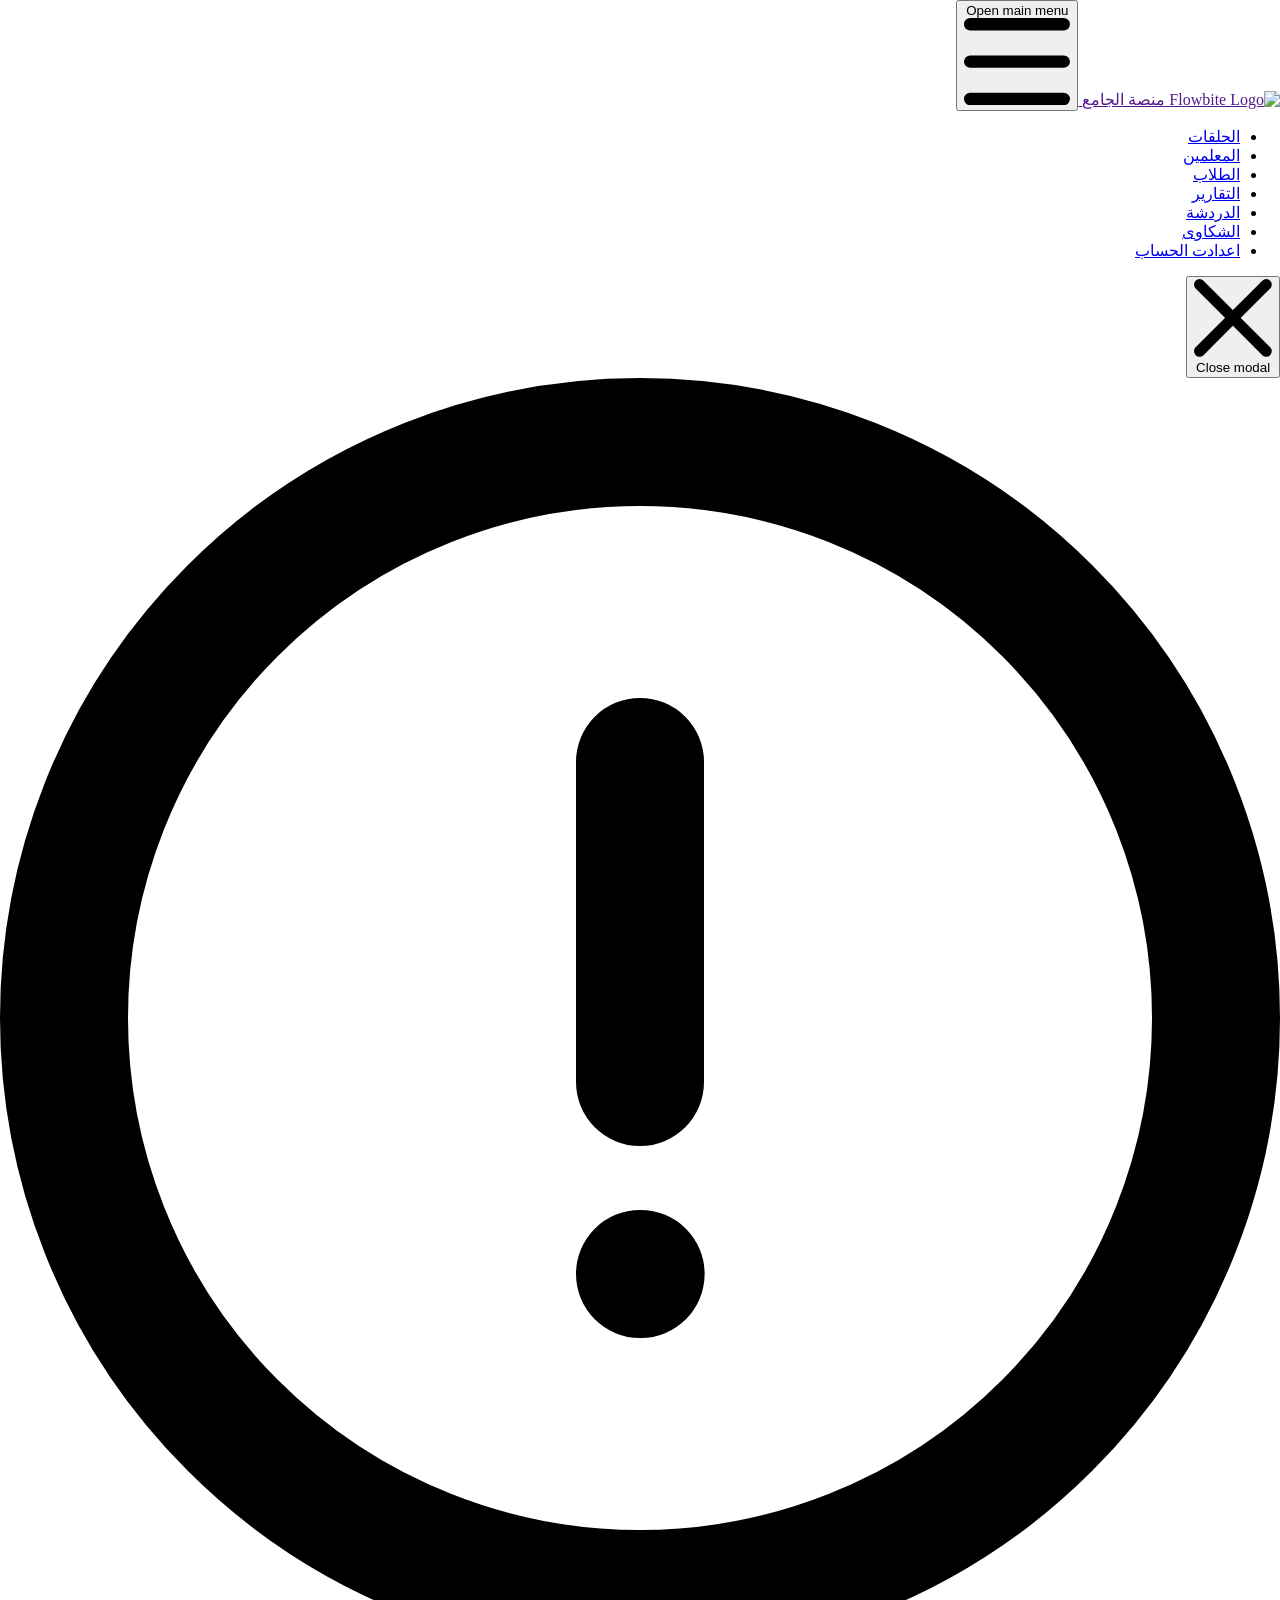
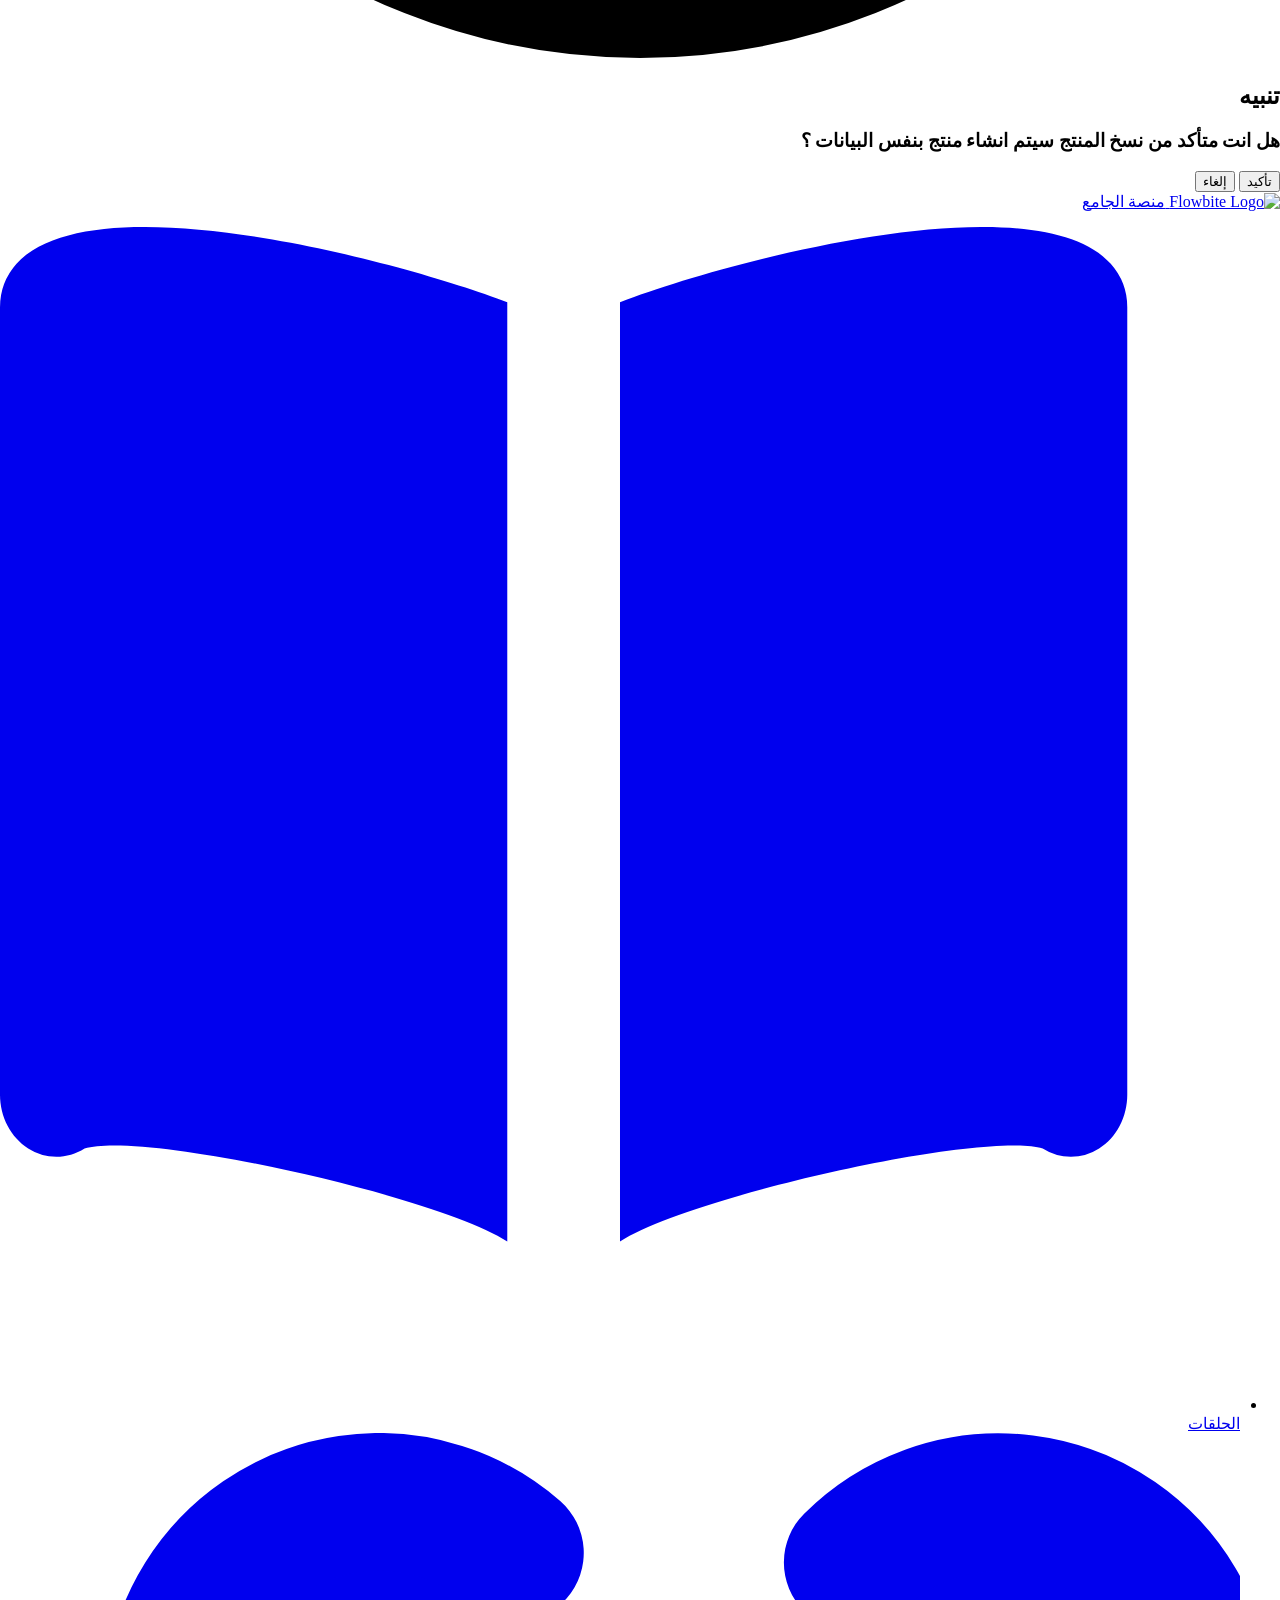
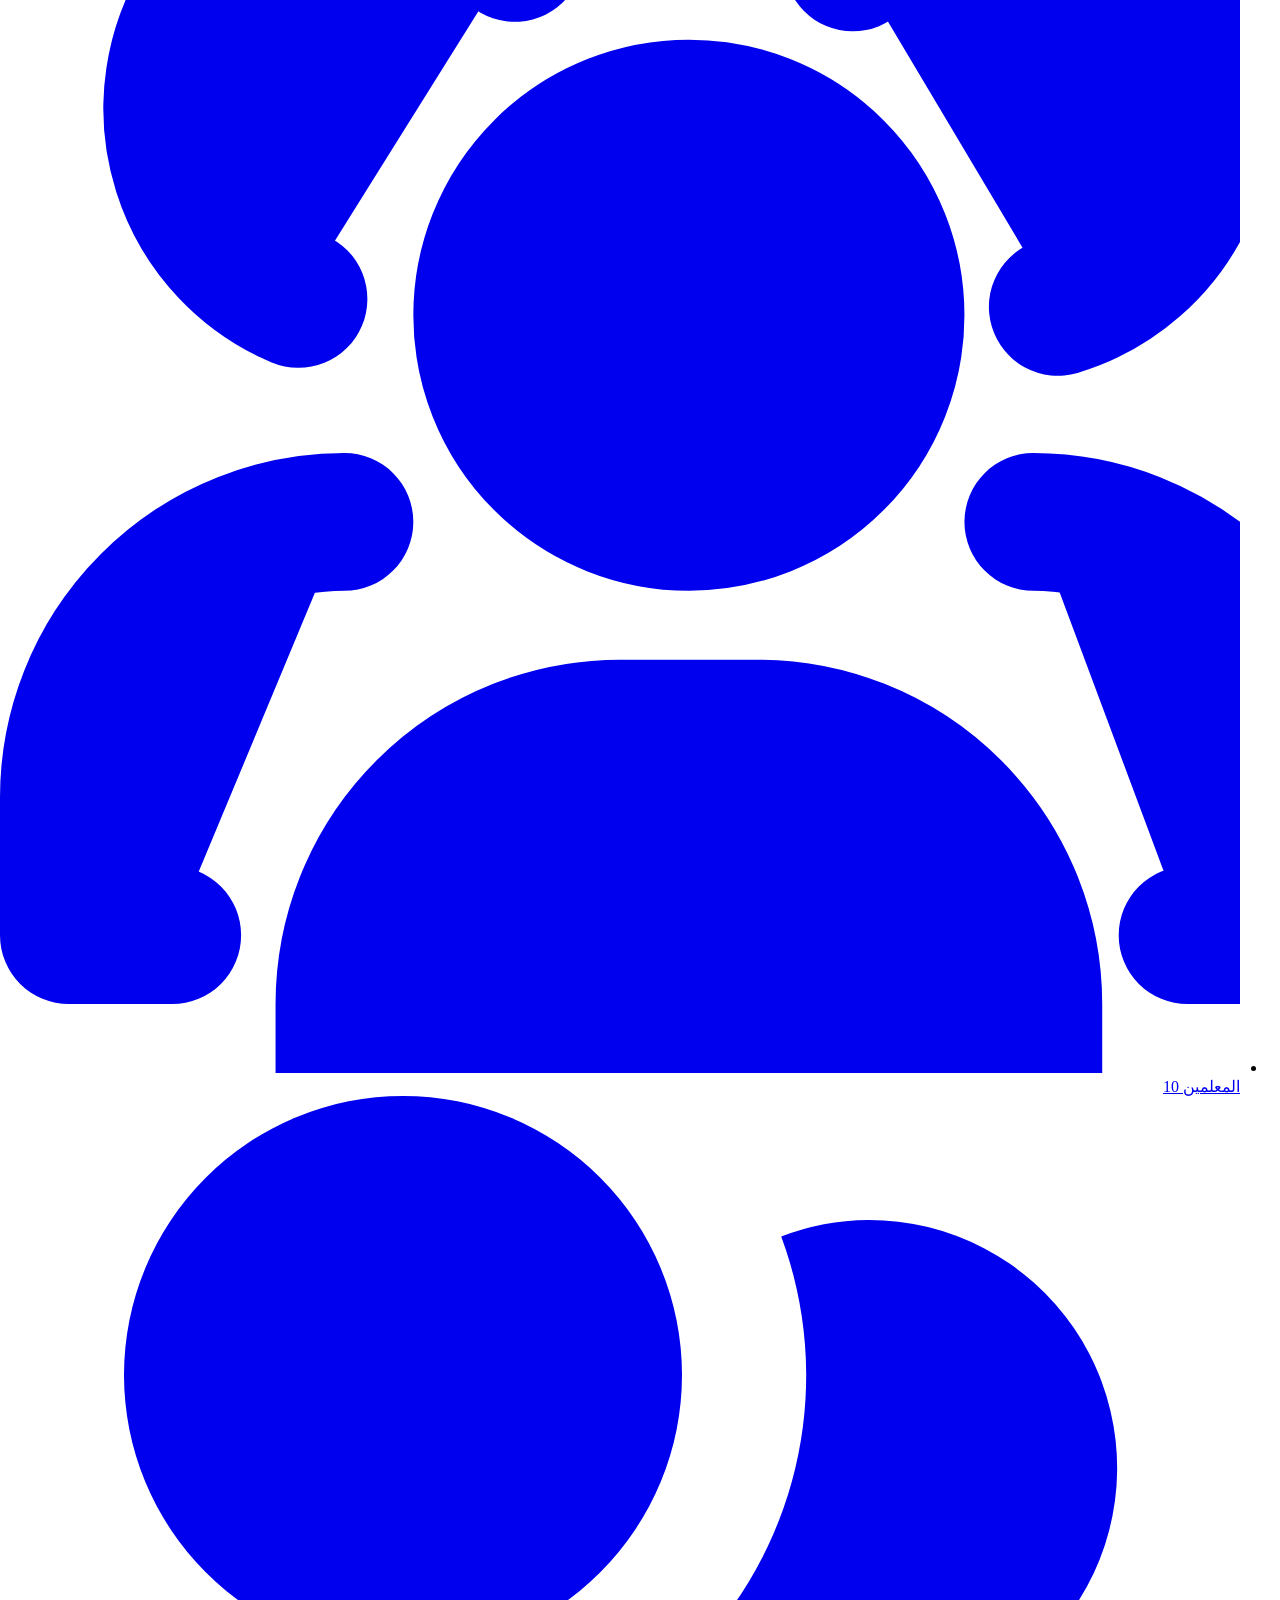
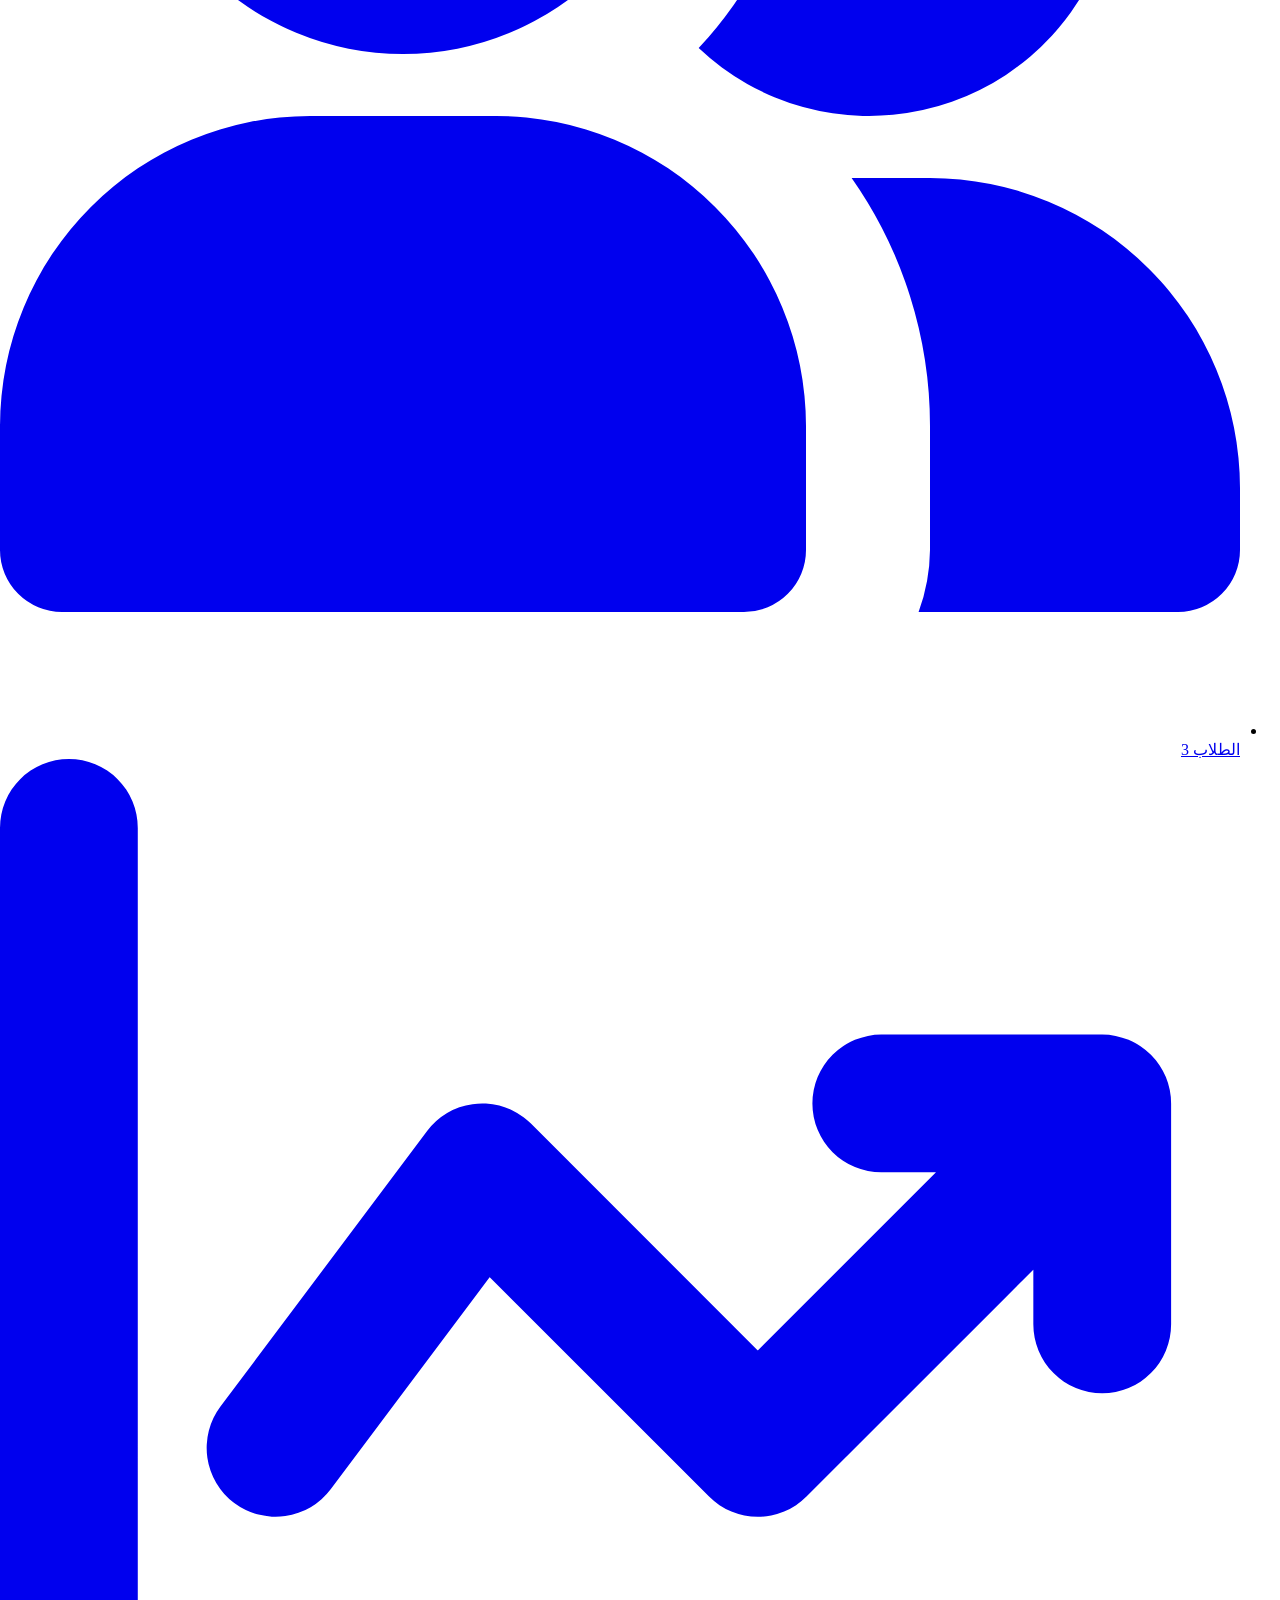
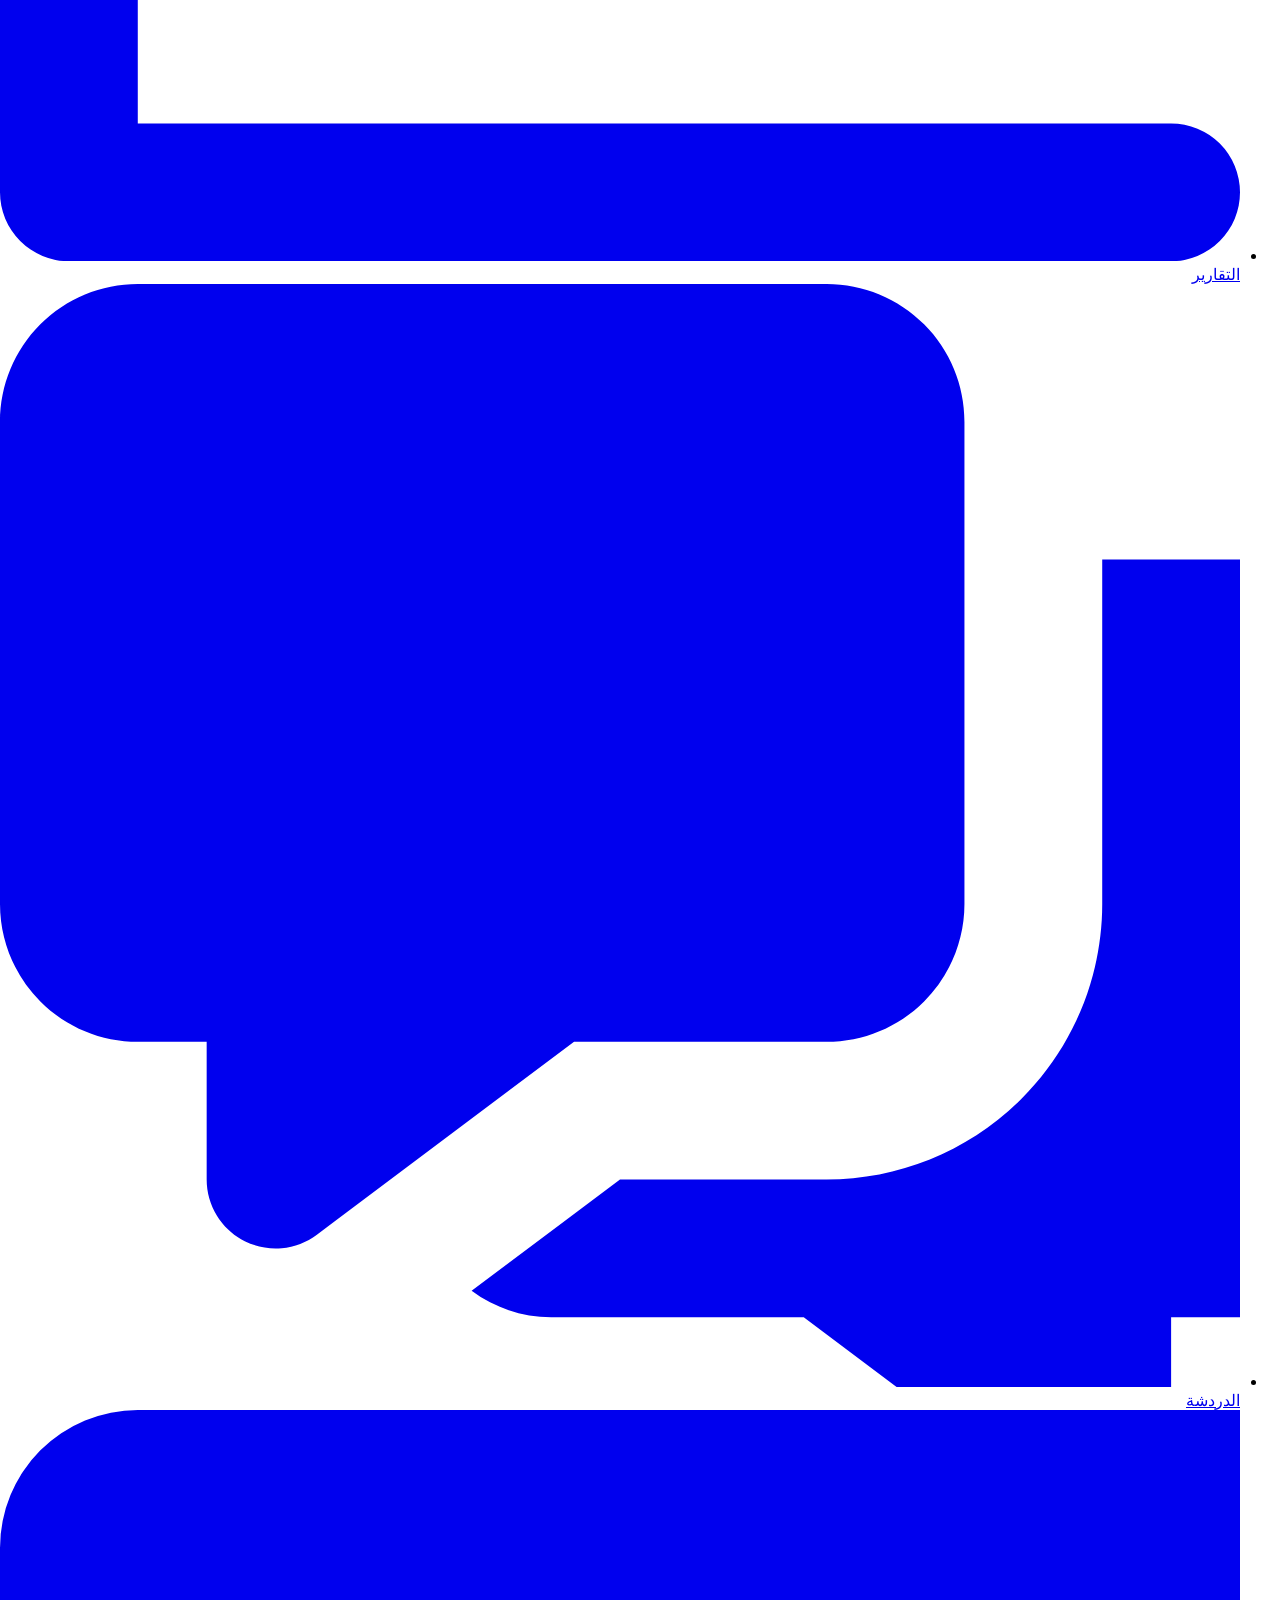
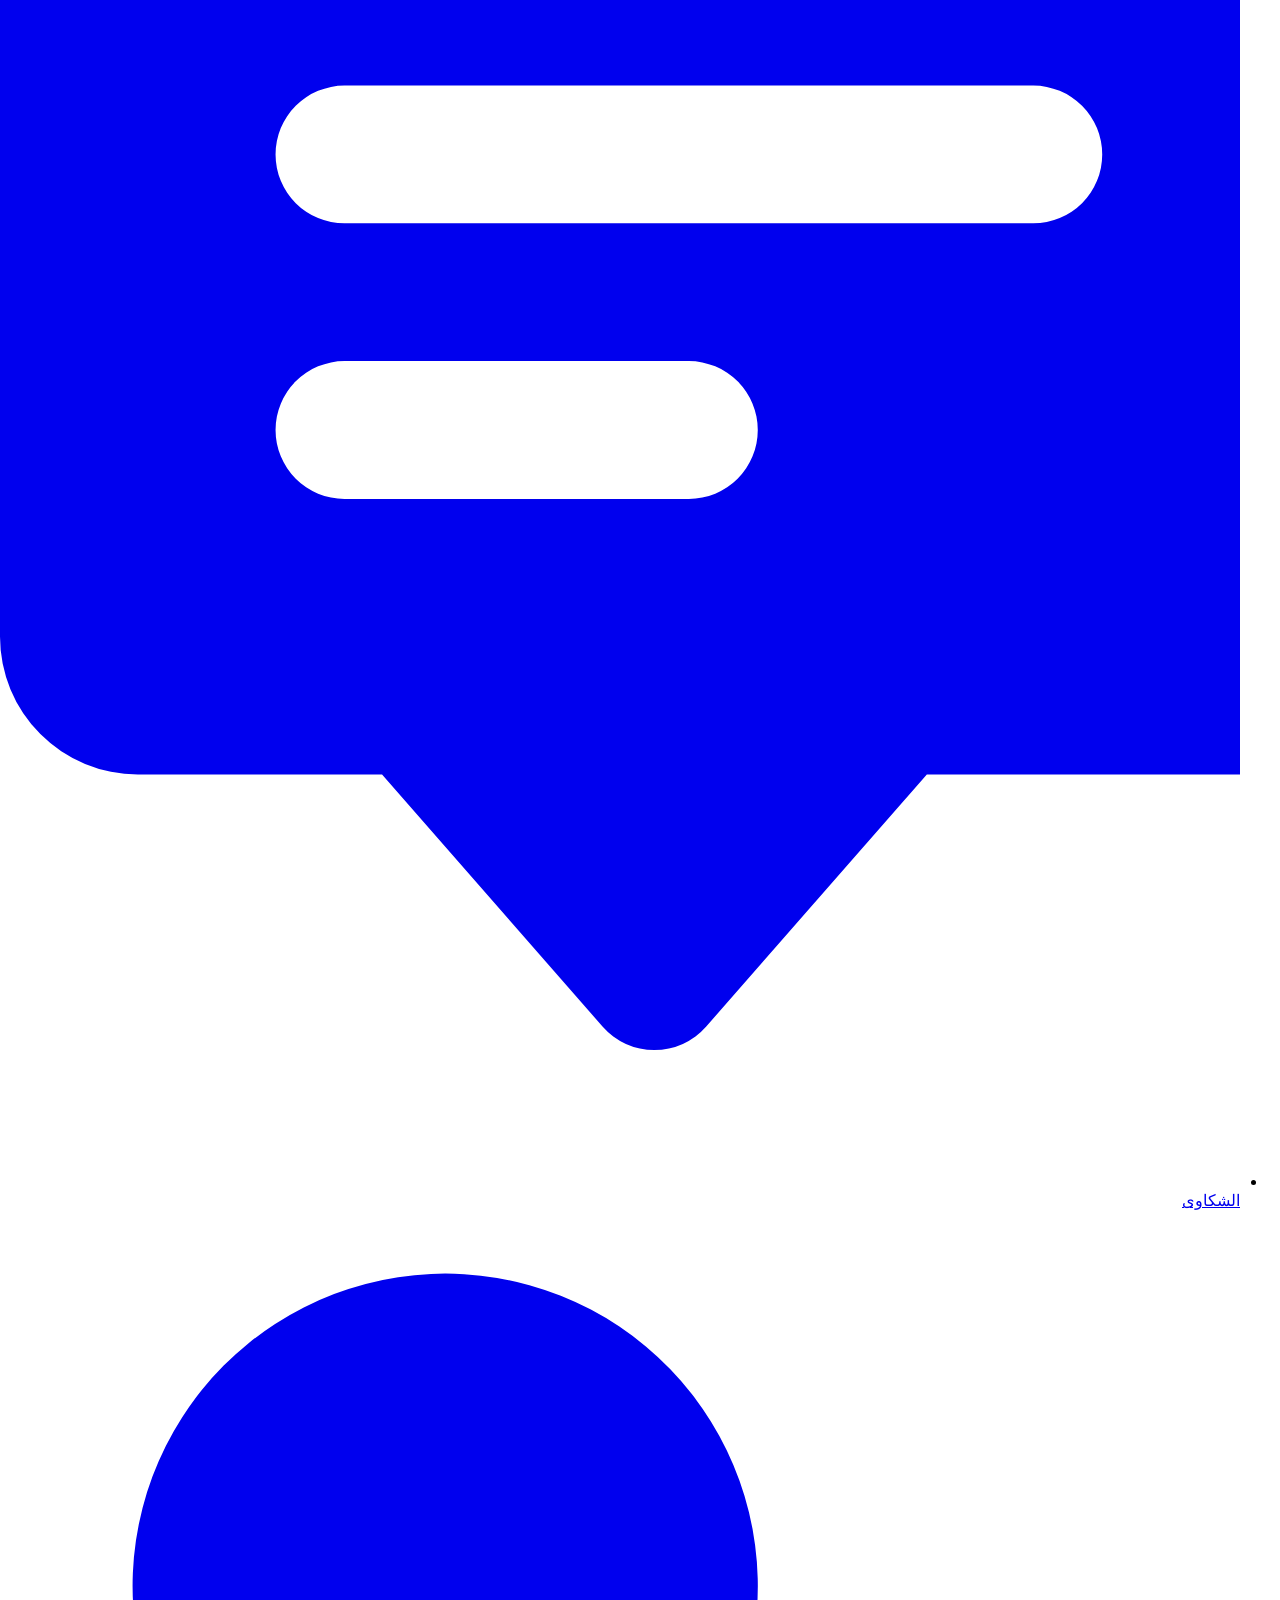
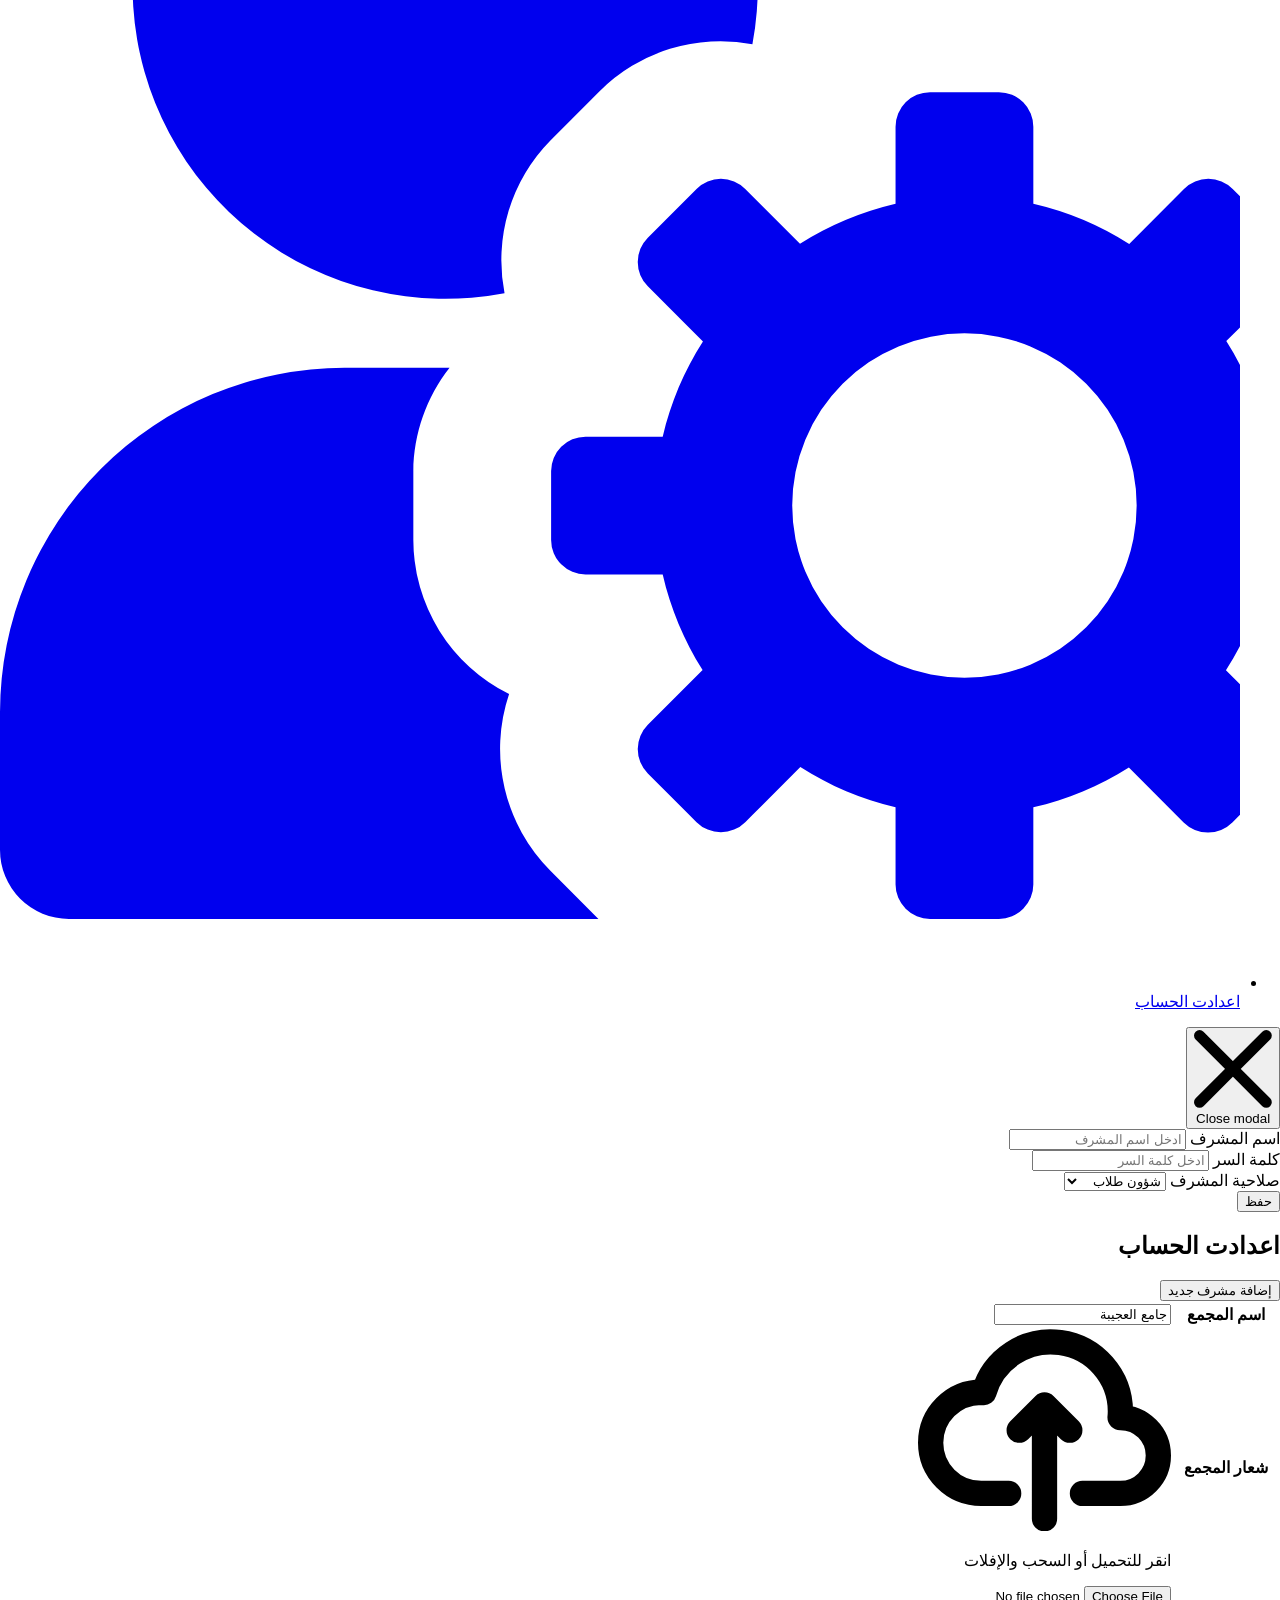
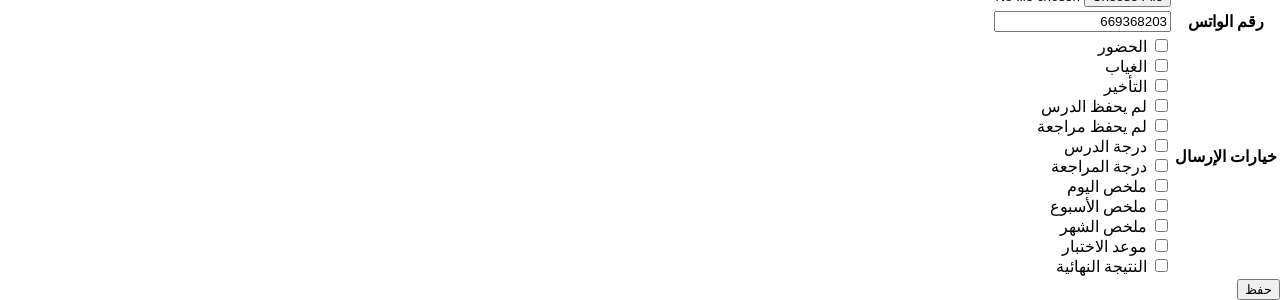
==== Settings.html @ 27f4df46 "Add files via upload" ====
<!DOCTYPE html>
<html lang="ar">
<head>
    <meta charset="UTF-8">
    <meta name="viewport" content="width=device-width, initial-scale=1.0">
    <title>  منصة الجامع</title>
    <!-- This is a comment -->
    <link rel="preconnect" href="https://fonts.gstatic.com" crossorigin>
    <link href="https://fonts.googleapis.com/css2?family=Cairo:wght@600&display=swap" rel="stylesheet">
    <!-- This is a comment -->
    <link rel="stylesheet" href="css/settings.css">
    <!-- This is a comment -->
    <script src="https://cdn.tailwindcss.com"></script>
    <link href="https://cdnjs.cloudflare.com/ajax/libs/flowbite/1.8.1/flowbite.min.css" rel="stylesheet" />
    <script src="https://cdnjs.cloudflare.com/ajax/libs/flowbite/1.8.1/flowbite.min.js"></script>
    <!-- This is a comment -->
    <script src="https://cdn.jsdelivr.net/npm/sweetalert2@11"></script>
</head>
<body style="margin: 0%; padding:0%;" dir="rtl">
   <nav class=" border-gray-200  bg-blue-50">
      <div class="flex flex-wrap items-center justify-between max-w-screen-xl mx-auto p-4">
        <a href="" class="flex items-center">
          <img src="https://flowbite.com/docs/images/logo.svg" class="h-8 ml-3" alt="Flowbite Logo" />
          <span class="self-center text-blue-950 text-2xl font-semibold whitespace-nowrap dark:text-white">منصة الجامع</span>
         </a>
             <button data-collapse-toggle="mega-menu" type="button" class="inline-flex items-center p-2 w-10 h-10 justify-center text-sm text-gray-500 rounded-lg md:hidden hover:bg-gray-100 focus:outline-none focus:ring-2 focus:ring-gray-200 dark:text-gray-400 dark:hover:bg-gray-700 dark:focus:ring-gray-600" aria-controls="mega-menu" aria-expanded="false">
                  <span class="sr-only">Open main menu</span>
                  <svg class="w-5 h-5" aria-hidden="true" xmlns="http://www.w3.org/2000/svg" fill="none" viewBox="0 0 17 14">
                      <path stroke="currentColor" stroke-linecap="round" stroke-linejoin="round" stroke-width="2" d="M1 1h15M1 7h15M1 13h15"/>
                  </svg>
              </button>
          </div>
          <div id="mega-menu" class="items-center justify-between hidden w-full md:flex md:w-auto md:order-1">
              <ul class="flex flex-col mt-4 font-medium md:flex-row md:space-x-8 md:mt-0">
                  <li>
                      <a href="main.html" class="block py-2 pl-3 pr-4 text-gray-900 border-b border-gray-100 hover:bg-gray-50 md:hover:bg-transparent md:border-0 md:hover:text-blue-600 md:p-0 dark:text-blue-500 md:dark:hover:text-blue-500 dark:hover:bg-gray-700 dark:hover:text-blue-500 md:dark:hover:bg-transparent dark:border-gray-700" aria-current="page">
                        الحلقات
                      </a>
                  </li>
    
                  <li>
                      <a href="Student.html" class="block py-2 pl-3 pr-4 text-gray-900 border-b border-gray-100 hover:bg-gray-50 md:hover:bg-transparent md:border-0 md:hover:text-blue-600 md:p-0 dark:text-white md:dark:hover:text-blue-500 dark:hover:bg-gray-700 dark:hover:text-blue-500 md:dark:hover:bg-transparent dark:border-gray-700">
                        المعلمين
                      </a>
                  </li>
                  <li>
                      <a href="Teacher.html" class="block py-2 pl-3 pr-4 text-gray-900 border-b border-gray-100 hover:bg-gray-50 md:hover:bg-transparent md:border-0 md:hover:text-blue-600 md:p-0 dark:text-white md:dark:hover:text-blue-500 dark:hover:bg-gray-700 dark:hover:text-blue-500 md:dark:hover:bg-transparent dark:border-gray-700">
                        الطلاب
                      </a>
                  </li>
                  <li>
                    <a href="dash.html" class="block py-2 pl-3 pr-4 text-gray-900 border-b border-gray-100 hover:bg-gray-50 md:hover:bg-transparent md:border-0 md:hover:text-blue-600 md:p-0 dark:text-white md:dark:hover:text-blue-500 dark:hover:bg-gray-700 dark:hover:text-blue-500 md:dark:hover:bg-transparent dark:border-gray-700">
                      التقارير
                    </a>
                </li>
                  <li>
                      <a href="Chat.html" class="block py-2 pl-3 pr-4 text-gray-900 border-b border-gray-100 hover:bg-gray-50 md:hover:bg-transparent md:border-0 md:hover:text-blue-600 md:p-0 dark:text-white md:dark:hover:text-blue-500 dark:hover:bg-gray-700 dark:hover:text-blue-500 md:dark:hover:bg-transparent dark:border-gray-700">
                        الدردشة
                      </a>
                  </li>
                  <li>
                      <a href="Complaints.html" class="block py-2 pl-3 pr-4 text-gray-900 border-b border-gray-100 hover:bg-gray-50 md:hover:bg-transparent md:border-0 md:hover:text-blue-600 md:p-0 dark:text-white md:dark:hover:text-blue-500 dark:hover:bg-gray-700 dark:hover:text-blue-500 md:dark:hover:bg-transparent dark:border-gray-700">
                        الشكاوى
                      </a>
                  </li>
                  <li>
                      <a href="Settings.html" class="block py-2 pl-3 pr-4 text-blue-600 border-b border-gray-100 hover:bg-gray-50 md:hover:bg-transparent md:border-0 md:hover:text-blue-600 md:p-0 dark:text-white md:dark:hover:text-blue-500 dark:hover:bg-gray-700 dark:hover:text-blue-500 md:dark:hover:bg-transparent dark:border-gray-700">
                        اعدادت الحساب
                      </a>
                  </li>
              </ul>
          </div>
  
    </nav>  


<div id="popup-modal" tabindex="-1" class="fixed top-0 left-0 right-0 z-50 hidden p-4 overflow-x-hidden overflow-y-auto md:inset-0 h-[calc(100%-1rem)] max-h-full">
    <div class="relative w-full max-w-md max-h-full">
        <div class="relative bg-white rounded-lg shadow dark:bg-gray-700">
            <button type="button" class="absolute top-3 right-2.5 text-gray-400 bg-transparent hover:bg-gray-200 hover:text-gray-900 rounded-lg text-sm w-8 h-8 ml-auto inline-flex justify-center items-center dark:hover:bg-gray-600 dark:hover:text-white" data-modal-hide="popup-modal">
                <svg class="w-3 h-3" aria-hidden="true" xmlns="http://www.w3.org/2000/svg" fill="none" viewBox="0 0 14 14">
                    <path stroke="currentColor" stroke-linecap="round" stroke-linejoin="round" stroke-width="2" d="m1 1 6 6m0 0 6 6M7 7l6-6M7 7l-6 6"/>
                </svg>
                <span class="sr-only">Close modal</span>
            </button>
            <div class="p-6 text-center">
                <svg class="mx-auto mb-4 text-red-400 w-12 h-12 dark:text-gray-200" aria-hidden="true" xmlns="http://www.w3.org/2000/svg" fill="none" viewBox="0 0 20 20">
                    <path stroke="currentColor" stroke-linecap="round" stroke-linejoin="round" stroke-width="2" d="M10 11V6m0 8h.01M19 10a9 9 0 1 1-18 0 9 9 0 0 1 18 0Z"/>
                </svg>
                <h2 class="mb-1 text-lg font-medium text-gray-500 dark:text-gray-400">تنبيه</h2>
                <h3 class="mb-5 text-lg font-normal text-gray-500 dark:text-gray-400">هل انت متأكد من نسخ المنتج سيتم انشاء منتج بنفس البيانات ؟</h3>
                <button data-modal-hide="popup-modal" type="button" class="text-white bg-red-600 hover:bg-red-800 focus:ring-4 focus:outline-none focus:ring-red-300 dark:focus:ring-red-800 font-medium rounded-lg text-sm inline-flex items-center px-5 py-2.5 text-center mr-2">
                  تأكيد 
                </button>
                <button data-modal-hide="popup-modal" type="button" class="text-gray-500 bg-white hover:bg-gray-100 focus:ring-4 focus:outline-none focus:ring-gray-200 rounded-lg border border-gray-200 text-sm font-medium px-5 py-2.5 hover:text-gray-900 focus:z-10 dark:bg-gray-700 dark:text-gray-300 dark:border-gray-500 dark:hover:text-white dark:hover:bg-gray-600 dark:focus:ring-gray-600">إلغاء</button>
            </div>
        </div>
    </div>
</div>


 <aside id="logo-sidebar" tabindex="1" class="fixed top-0 z-10 w-64 h-full transition-transform right-0 -translate-x-full sm:translate-x-0" aria-label="Sidebar" >
  <div class="h-full px-3 py-4 overflow-y-auto bg-blue-950 dark:bg-gray-800">
     <a href="#" class="flex items-center pl-2.5 mb-20 mt-6">
        <img src="https://flowbite.com/docs/images/logo.svg" class="h-6 mx-4 sm:h-7" alt="Flowbite Logo" />
        <span class="text-slate-100 self-center text-xl font-semibold whitespace-nowrap dark:text-white">منصة الجامع</span>
     </a>

     <ul class="space-y-2 font-medium">
        <li>
           <a href="main.html" class="flex items-center p-2 text-gray-900 rounded-lg dark:text-white dark:hover:bg-gray-700 group">
              <svg class="w-5 h-5 text-slate-100 transition duration-75 dark:text-gray-400 dark:group-hover:text-white" aria-hidden="true" xmlns="http://www.w3.org/2000/svg" fill="currentColor" viewBox="0 0 22 21">
                 <path d="M9 1.334C7.06.594 1.646-.84.293.653a1.158 1.158 0 0 0-.293.77v13.973c0 .193.046.383.134.55.088.167.214.306.366.403a.932.932 0 0 0 .5.147c.176 0 .348-.05.5-.147 1.059-.32 6.265.851 7.5 1.65V1.334ZM19.707.653C18.353-.84 12.94.593 11 1.333V18c1.234-.799 6.436-1.968 7.5-1.65a.931.931 0 0 0 .5.147.931.931 0 0 0 .5-.148c.152-.096.279-.235.366-.403.088-.167.134-.357.134-.55V1.423a1.158 1.158 0 0 0-.293-.77Z"/>
             </svg>
              <span class="text-slate-100 mr-3">الحلقات</span>
           </a>
        </li>
        <li>
           <a href="Teacher.html" class="flex items-center p-2 text-gray-900 rounded-lg dark:text-white  dark:hover:bg-gray-700 group">
              <svg  class="flex-shrink-0 w-5 h-5 text-slate-100 transition duration-75 dark:text-gray-400 dark:group-hover:text-white" aria-hidden="true" xmlns="http://www.w3.org/2000/svg" fill="currentColor" viewBox="0 0 18 18">
                <path stroke="currentColor" stroke-linecap="round" stroke-linejoin="round" stroke-width="2" d="M4.333 6.764a3 3 0 1 1 3.141-5.023M2.5 16H1v-2a4 4 0 0 1 4-4m7.379-8.121a3 3 0 1 1 2.976 5M15 10a4 4 0 0 1 4 4v2h-1.761M13 7a3 3 0 1 1-6 0 3 3 0 0 1 6 0Zm-4 6h2a4 4 0 0 1 4 4v2H5v-2a4 4 0 0 1 4-4Z"/>
              </svg>
              <span class="text-slate-100 flex-1 mr-3 whitespace-nowrap">المعلمين</span>
              <span class="inline-flex items-center justify-center px-2 ml-1 text-sm font-medium text-gray-800 bg-gray-100 rounded-full dark:bg-gray-700 dark:text-gray-300">10</span>
           </a>
        </li>
        <li>
           <a href="Student.html" class="flex items-center p-2 text-gray-900 rounded-lg dark:text-white  dark:hover:bg-gray-700 group">

              <svg class="flex-shrink-0 w-5 h-5 text-slate-100 transition duration-75 dark:text-gray-400 dark:group-hover:text-white" aria-hidden="true" xmlns="http://www.w3.org/2000/svg" fill="currentColor" viewBox="0 0 20 20">
                <path d="M14 2a3.963 3.963 0 0 0-1.4.267 6.439 6.439 0 0 1-1.331 6.638A4 4 0 1 0 14 2Zm1 9h-1.264A6.957 6.957 0 0 1 15 15v2a2.97 2.97 0 0 1-.184 1H19a1 1 0 0 0 1-1v-1a5.006 5.006 0 0 0-5-5ZM6.5 9a4.5 4.5 0 1 0 0-9 4.5 4.5 0 0 0 0 9ZM8 10H5a5.006 5.006 0 0 0-5 5v2a1 1 0 0 0 1 1h11a1 1 0 0 0 1-1v-2a5.006 5.006 0 0 0-5-5Z"/>
              </svg>
              <span class="text-slate-100 flex-1 mr-3 whitespace-nowrap">الطلاب</span>
              <span class="inline-flex items-center justify-center w-3 h-3 p-3 ml-1 text-sm font-medium text-blue-800 bg-blue-100 rounded-full dark:bg-blue-900 dark:text-blue-300">3</span>
           </a>
        </li>
        <li>
          <a href="dash.html" class="flex items-center p-2 text-slate-100 rounded-lg dark:text-white  dark:hover:bg-gray-700 group">
           <svg class="w-5 h-5 text-white dark:text-white" aria-hidden="true" xmlns="http://www.w3.org/2000/svg" fill="none" viewBox="0 0 18 16">
             <path stroke="currentColor" stroke-linecap="round" stroke-linejoin="round" stroke-width="2" d="M1 1v14h16M4 10l3-4 4 4 5-5m0 0h-3.207M16 5v3.207"/>
           </svg>
             <span class="text-slate-100 flex-1 mr-3 whitespace-nowrap">التقارير</span>
          </a>
       </li>
        <li>
           <a href="Chat.html" class="flex items-center p-2 text-gray-900 rounded-lg dark:text-white  dark:hover:bg-gray-700 group">

              <svg class="flex-shrink-0 w-5 h-5 text-slate-100 transition duration-75 dark:text-gray-400 dark:group-hover:text-white" aria-hidden="true" xmlns="http://www.w3.org/2000/svg" fill="none" viewBox="0 0 18 16">
                <path d="M18 4H16V9C16 10.0609 15.5786 11.0783 14.8284 11.8284C14.0783 12.5786 13.0609 13 12 13H9L6.846 14.615C7.17993 14.8628 7.58418 14.9977 8 15H11.667L15.4 17.8C15.5731 17.9298 15.7836 18 16 18C16.2652 18 16.5196 17.8946 16.7071 17.7071C16.8946 17.5196 17 17.2652 17 17V15H18C18.5304 15 19.0391 14.7893 19.4142 14.4142C19.7893 14.0391 20 13.5304 20 13V6C20 5.46957 19.7893 4.96086 19.4142 4.58579C19.0391 4.21071 18.5304 4 18 4Z" fill="currentColor"/>
                <path d="M12 0H2C1.46957 0 0.960859 0.210714 0.585786 0.585786C0.210714 0.960859 0 1.46957 0 2V9C0 9.53043 0.210714 10.0391 0.585786 10.4142C0.960859 10.7893 1.46957 11 2 11H3V13C3 13.1857 3.05171 13.3678 3.14935 13.5257C3.24698 13.6837 3.38668 13.8114 3.55279 13.8944C3.71889 13.9775 3.90484 14.0126 4.08981 13.996C4.27477 13.9793 4.45143 13.9114 4.6 13.8L8.333 11H12C12.5304 11 13.0391 10.7893 13.4142 10.4142C13.7893 10.0391 14 9.53043 14 9V2C14 1.46957 13.7893 0.960859 13.4142 0.585786C13.0391 0.210714 12.5304 0 12 0Z" fill="currentColor"/>
                </svg>
              <span class="text-slate-100 flex-1 mr-3 whitespace-nowrap">الدردشة</span>
           </a>
        </li>
        <li>
           <a href="Complaints.html" class="flex items-center p-2 text-gray-900 rounded-lg dark:text-white underline dark:hover:bg-gray-700 group">

              <svg class="flex-shrink-0 w-5 h-5 text-slate-100 transition duration-95 dark:text-gray-400 dark:group-hover:text-white" aria-hidden="true" xmlns="http://www.w3.org/2000/svg" fill="currentColor" viewBox="0 0 18 20">
                <path d="M18 0H2a2 2 0 0 0-2 2v10a2 2 0 0 0 2 2h3.546l3.2 3.659a1 1 0 0 0 1.506 0L13.454 14H18a2 2 0 0 0 2-2V2a2 2 0 0 0-2-2Zm-8 10H5a1 1 0 0 1 0-2h5a1 1 0 1 1 0 2Zm5-4H5a1 1 0 0 1 0-2h10a1 1 0 1 1 0 2Z"/>
              </svg>
              <span class="text-slate-100 flex-1 mr-3 whitespace-nowrap">الشكاوى</span>
           </a>
        </li>
        <li>
           <a href="Settings.html" class="mt-24 mb-0 flex items-center p-2 text-gray-900 rounded-lg dark:text-white underline dark:hover:bg-gray-700 group">

              <svg class="flex-shrink-0 w-5 h-5 text-slate-100 transition duration-95 dark:text-gray-400 dark:group-hover:text-white" aria-hidden="true" xmlns="http://www.w3.org/2000/svg" fill="currentColor" viewBox="0 0 18 20">
                 <path d="M7.324 9.917A2.479 2.479 0 0 1 7.99 7.7l.71-.71a2.484 2.484 0 0 1 2.222-.688 4.538 4.538 0 1 0-3.6 3.615h.002ZM7.99 18.3a2.5 2.5 0 0 1-.6-2.564A2.5 2.5 0 0 1 6 13.5v-1c.005-.544.19-1.072.526-1.5H5a5.006 5.006 0 0 0-5 5v2a1 1 0 0 0 1 1h7.687l-.697-.7ZM19.5 12h-1.12a4.441 4.441 0 0 0-.579-1.387l.8-.795a.5.5 0 0 0 0-.707l-.707-.707a.5.5 0 0 0-.707 0l-.795.8A4.443 4.443 0 0 0 15 8.62V7.5a.5.5 0 0 0-.5-.5h-1a.5.5 0 0 0-.5.5v1.12c-.492.113-.96.309-1.387.579l-.795-.795a.5.5 0 0 0-.707 0l-.707.707a.5.5 0 0 0 0 .707l.8.8c-.272.424-.47.891-.584 1.382H8.5a.5.5 0 0 0-.5.5v1a.5.5 0 0 0 .5.5h1.12c.113.492.309.96.579 1.387l-.795.795a.5.5 0 0 0 0 .707l.707.707a.5.5 0 0 0 .707 0l.8-.8c.424.272.892.47 1.382.584v1.12a.5.5 0 0 0 .5.5h1a.5.5 0 0 0 .5-.5v-1.12c.492-.113.96-.309 1.387-.579l.795.8a.5.5 0 0 0 .707 0l.707-.707a.5.5 0 0 0 0-.707l-.8-.795c.273-.427.47-.898.584-1.392h1.12a.5.5 0 0 0 .5-.5v-1a.5.5 0 0 0-.5-.5ZM14 15.5a2.5 2.5 0 1 1 0-5 2.5 2.5 0 0 1 0 5Z"/>
              </svg>
              <span class="text-slate-100 flex-1 mr-3 whitespace-nowrap">اعدادت الحساب</span>
           </a>
        </li>

        
     </ul>
  </div>
</aside>
<div id="authentication-modal" tabindex="-1" aria-hidden="true" class="fixed top-0 left-0 right-0 z-50 hidden w-full p-4 overflow-x-hidden overflow-y-auto md:inset-0 h-[calc(100%-1rem)] max-h-full">
  <div class="relative w-full max-w-md max-h-full">
      <!-- Modal content -->
      <div class="relative bg-white rounded-lg shadow dark:bg-gray-700">
          <button type="button" class="absolute top-3 right-2.5 text-gray-400 bg-transparent hover:bg-gray-200 hover:text-gray-900 rounded-lg text-sm w-8 h-8 ml-auto inline-flex justify-center items-center dark:hover:bg-gray-600 dark:hover:text-white" data-modal-hide="authentication-modal">
              <svg class="w-3 h-3" aria-hidden="true" xmlns="http://www.w3.org/2000/svg" fill="none" viewBox="0 0 14 14">
                  <path stroke="currentColor" stroke-linecap="round" stroke-linejoin="round" stroke-width="2" d="m1 1 6 6m0 0 6 6M7 7l6-6M7 7l-6 6"/>
              </svg>
              <span class="sr-only">Close modal</span>
            </button>
            <div class="px-6 py-6 lg:px-8">
              <form class="space-y-6" method="post" action="#">
                <div>
                  <label for="name" class="block mb-2 mt-6 text-sm font-medium text-gray-900 dark:text-white">اسم المشرف</label>
                  <input type="text" name="name" id="name" class="bg-gray-50 border border-gray-300 text-gray-900 text-sm rounded-lg focus:ring-blue-500 focus:border-blue-500 block w-full p-2.5 dark:bg-gray-600 dark:border-gray-500 dark:placeholder-gray-400 dark:text-white" placeholder="ادخل اسم المشرف" required>
                </div>
                <div>
                  <label for="name" class="block mb-2 mt-6 text-sm font-medium text-gray-900 dark:text-white"> كلمة السر</label>
                  <input type="text" name="name" id="name" class="bg-gray-50 border border-gray-300 text-gray-900 text-sm rounded-lg focus:ring-blue-500 focus:border-blue-500 block w-full p-2.5 dark:bg-gray-600 dark:border-gray-500 dark:placeholder-gray-400 dark:text-white" placeholder="ادخل كلمة السر " required>
                </div>
                <div>
                  <label for="teacher" class="block mb-2 text-sm font-medium text-gray-900 dark:text-white">صلاحية المشرف</label>
                      <select  name='teacher' id='countries' class='bg-gray-50  border border-blue-300 text-blue-900 text-sm rounded-lg focus:ring-blue-500 focus:border-blue-500 block dark:bg-gray-700 dark:border-gray-600 dark:placeholder-gray-400 dark:text-white dark:focus:ring-blue-500 dark:focus:border-blue-500 w-full py-2.5' required >";
                           <option value='شؤون طلاب'>  شؤون طلاب</option>
                           <option value='مشرف تعليمي'> مشرف تعليمي</option>
                           <option value='مشرف عام'> مشرف عام</option>
                       </select>
                  </div>

                  <button type="submit" name="addring" class="w-full text-white bg-blue-700 hover:bg-blue-800 focus:ring-4 focus:outline-none focus:ring-blue-300 font-medium rounded-lg text-sm px-5 py-2.5 text-center dark:bg-blue-600 dark:hover:bg-blue-700 dark:focus:ring-blue-800">
                    حفظ
                  </button>
  
                  </form>
          </div>
      </div>
  </div>
</div> 


<main class="h-screen overflow-y-auto relative  bg-blue-50" >
  <section>
      <div id="Myh2" class="flex mt-24 lg:mr-16 justify-between">
          <h2  id="h" class="text-xl font-bold mt-2 mb-4 text-blue-900 dark:text-white">
             اعدادت الحساب
          </h2>
          
          <button data-modal-target="authentication-modal" data-modal-toggle="authentication-modal"  type="button"  id="h" class="h-10 ml-6 w-36  mr-2 text-xs  text-white bg-blue-700 rounded-full border border-blue-700 hover:bg-blue-800 focus:ring-4 focus:outline-none focus:ring-blue-300 dark:bg-blue-600 dark:hover:bg-blue-700 dark:focus:ring-blue-800 text-center">
           إضافة مشرف جديد     
      </button>
       
       
       
          
       
          
         
       </div>
      <div  id="fortable" class="rounded-lg m-5  lg:ml-16">
          <table  class="w-full border-collapse bg-white lg:mr-12 sm:m-auto text-left text-sm text-gray-500">
            <tbody class="divide-y divide-gray-100">
              <tr class="hover:bg-gray-50 ">
              <th class="w-2/12  py-4 text-blue-900 font-bold text-center">
                   اسم المجمع
                </th>
                <form class="space-y-6" >
                <td class="text-blue-900 text-center font-normal px-6 py-4 sm:w-auto">
                    <input
                      value="جامع العجيبة"
                      type="text"
                      class="flex w-full border rounded-xl focus:outline-none focus:border-blue-300 pl-4 h-10"
                    />
                </td>
              </tr>
              <tr class="hover:bg-gray-50 border-b-4">
                <th class=" w-2/12  py-4  text-blue-900 font-bold text-center">
                  شعار المجمع
                </th>
                <td class="text-blue-900 w-full text-center font-normal px-6 py-4">
                 
<div class="flex items-center justify-center w-full">
  <label for="dropzone-file" class="flex flex-col items-center justify-center w-full h-64 border-2 border-gray-300 border-dashed rounded-lg cursor-pointer bg-gray-50 dark:hover:bg-bray-800 dark:bg-gray-700 hover:bg-gray-100 dark:border-gray-600 dark:hover:border-gray-500 dark:hover:bg-gray-600">
      <div class="flex flex-col items-center justify-center pt-5 pb-6">
          <svg class="w-8 h-8 mb-4 text-gray-500 dark:text-gray-400" aria-hidden="true" xmlns="http://www.w3.org/2000/svg" fill="none" viewBox="0 0 20 16">
              <path stroke="currentColor" stroke-linecap="round" stroke-linejoin="round" stroke-width="2" d="M13 13h3a3 3 0 0 0 0-6h-.025A5.56 5.56 0 0 0 16 6.5 5.5 5.5 0 0 0 5.207 5.021C5.137 5.017 5.071 5 5 5a4 4 0 0 0 0 8h2.167M10 15V6m0 0L8 8m2-2 2 2"/>
          </svg>
          <p class="mb-2 text-sm text-gray-500 dark:text-gray-400">
            انقر للتحميل أو السحب والإفلات
          </p>
      </div>
      <input id="dropzone-file" type="file" class="hidden" />
  </label>
</div> 

                </td>
              </tr> 
              <tr class="hover:bg-gray-50 border-b-4">

                <th class="w-2/12 py-4 text-blue-900 font-bold text-center">
                  رقم الواتس 
                  </th>
                  <td class="text-blue-900 w-full text-center font-normal px-6 py-4">
                    <input
                    value="669368203"
                    type="number"
                    class="flex w-full border rounded-xl focus:outline-none focus:border-blue-300 pl-4 h-10"
                  />
  
                  </td>
                </tr>
              <tr class="hover:bg-gray-50 border-b-4">
                <th class="w-2/12 py-4 text-blue-900 font-bold text-center">
                  خيارات الإرسال
                  </th>
                  <td class="text-blue-900 text-center font-normal px-6 py-4">
                    <div class="grid lg:grid-rows-3 grid-rows-6 grid-flow-col">

                      <div class="flex items-center mb-4">
                        <input id="default-checkbox" type="checkbox" value="" class="w-4 h-4 text-blue-600 bg-gray-100 border-gray-300 rounded focus:ring-blue-500 dark:focus:ring-blue-600 dark:ring-offset-gray-800 focus:ring-2 dark:bg-gray-700 dark:border-gray-600">
                      <label for="default-checkbox" class="ms-2 text-sm font-medium text-gray-900 dark:text-gray-300">الحضور</label>
                    </div>
                    <div class="flex items-center mb-4">
                      <input id="default-checkbox2" type="checkbox" value="" class="w-4 h-4 text-blue-600 bg-gray-100 border-gray-300 rounded focus:ring-blue-500 dark:focus:ring-blue-600 dark:ring-offset-gray-800 focus:ring-2 dark:bg-gray-700 dark:border-gray-600">
                      <label for="default-checkbox2" class="ms-2 text-sm font-medium text-gray-900 dark:text-gray-300">الغياب</label>
                    </div>
                    <div class="flex items-center mb-4">
                      <input id="default-checkbox3" type="checkbox" value="" class="w-4 h-4 text-blue-600 bg-gray-100 border-gray-300 rounded focus:ring-blue-500 dark:focus:ring-blue-600 dark:ring-offset-gray-800 focus:ring-2 dark:bg-gray-700 dark:border-gray-600">
                      <label for="default-checkbox3" class="ms-2 text-sm font-medium text-gray-900 dark:text-gray-300">التأخير</label>
                    </div>
                    <div class="flex items-center mb-4">
                      <input id="default-checkbox4" type="checkbox" value="" class="w-4 h-4 text-blue-600 bg-gray-100 border-gray-300 rounded focus:ring-blue-500 dark:focus:ring-blue-600 dark:ring-offset-gray-800 focus:ring-2 dark:bg-gray-700 dark:border-gray-600">
                      <label for="default-checkbox4" class="ms-2 text-sm font-medium text-gray-900 dark:text-gray-300">لم يحفظ الدرس</label>
                    </div>
                    <div class="flex items-center mb-4">
                      <input id="default-checkbox5" type="checkbox" value="" class="w-4 h-4 text-blue-600 bg-gray-100 border-gray-300 rounded focus:ring-blue-500 dark:focus:ring-blue-600 dark:ring-offset-gray-800 focus:ring-2 dark:bg-gray-700 dark:border-gray-600">
                      <label for="default-checkbox5" class="ms-2 text-sm font-medium text-gray-900 dark:text-gray-300">لم يحفظ مراجعة</label>
                    </div>
                    <div class="flex items-center mb-4">
                      <input id="default-checkbox6" type="checkbox" value="" class="w-4 h-4 text-blue-600 bg-gray-100 border-gray-300 rounded focus:ring-blue-500 dark:focus:ring-blue-600 dark:ring-offset-gray-800 focus:ring-2 dark:bg-gray-700 dark:border-gray-600">
                      <label for="default-checkbox6" class="ms-2 text-sm font-medium text-gray-900 dark:text-gray-300">درجة الدرس</label>
                    </div>
                    <div class="flex items-center mb-4">
                      <input id="default-checkbox7" type="checkbox" value="" class="w-4 h-4 text-blue-600 bg-gray-100 border-gray-300 rounded focus:ring-blue-500 dark:focus:ring-blue-600 dark:ring-offset-gray-800 focus:ring-2 dark:bg-gray-700 dark:border-gray-600">
                      <label for="default-checkbox7" class="ms-2 text-sm font-medium text-gray-900 dark:text-gray-300">درجة المراجعة</label>
                    </div>
                    <div class="flex items-center mb-4">
                      <input id="default-checkbox8" type="checkbox" value="" class="w-4 h-4 text-blue-600 bg-gray-100 border-gray-300 rounded focus:ring-blue-500 dark:focus:ring-blue-600 dark:ring-offset-gray-800 focus:ring-2 dark:bg-gray-700 dark:border-gray-600">
                      <label for="default-checkbox8" class="ms-2 text-sm font-medium text-gray-900 dark:text-gray-300"> ملخص اليوم </label>
                    </div>
                    <div class="flex items-center mb-4">
                      <input id="default-checkbox9" type="checkbox" value="" class="w-4 h-4 text-blue-600 bg-gray-100 border-gray-300 rounded focus:ring-blue-500 dark:focus:ring-blue-600 dark:ring-offset-gray-800 focus:ring-2 dark:bg-gray-700 dark:border-gray-600">
                      <label for="default-checkbox9" class="ms-2 text-sm font-medium text-gray-900 dark:text-gray-300"> ملخص الأسبوع </label>
                    </div>
                    <div class="flex items-center mb-4">
                      <input id="default-checkbox10" type="checkbox" value="" class="w-4 h-4 text-blue-600 bg-gray-100 border-gray-300 rounded focus:ring-blue-500 dark:focus:ring-blue-600 dark:ring-offset-gray-800 focus:ring-2 dark:bg-gray-700 dark:border-gray-600">
                      <label for="default-checkbox10" class="ms-2 text-sm font-medium text-gray-900 dark:text-gray-300"> ملخص الشهر </label>
                    </div>
                    <div class="flex items-center mb-4">
                      <input id="default-checkbox11" type="checkbox" value="" class="w-4 h-4 text-blue-600 bg-gray-100 border-gray-300 rounded focus:ring-blue-500 dark:focus:ring-blue-600 dark:ring-offset-gray-800 focus:ring-2 dark:bg-gray-700 dark:border-gray-600">
                      <label for="default-checkbox11" class="ms-2 text-sm font-medium text-gray-900 dark:text-gray-300"> موعد الاختبار </label>
                    </div>
                    <div class="flex items-center mb-4">
                      <input id="default-checkbox12" type="checkbox" value="" class="w-4 h-4 text-blue-600 bg-gray-100 border-gray-300 rounded focus:ring-blue-500 dark:focus:ring-blue-600 dark:ring-offset-gray-800 focus:ring-2 dark:bg-gray-700 dark:border-gray-600">
                      <label for="default-checkbox12" class="ms-2 text-sm font-medium text-gray-900 dark:text-gray-300"> النتيجة النهائية </label>
                    </div>
                  </div>
                  </td>
                </tr>
      
            </tbody>
          </table>
        </div>
        <div class="lg:mr-16 lg:mt-1 mb-8 lg:ml-4">
           <button type="submit"  id="updateAdmin" class="text-white w-full bg-green-600 hover:bg-green-700 focus:outline-none focus:ring-4 focus:ring-green-300 font-medium rounded-lg text-sm px-5 py-2.5 text-center  dark:bg-green-600 dark:hover:bg-green-700 dark:focus:ring-green-800">
              حفظ
           </button>
           </form>
        </div>
  </section>

  </main>
  <script>
  Swal.fire({
    text: "put some text",
    icon: "success",
    showConfirmButton: false
  });
  
  </script>

</body>
</html>
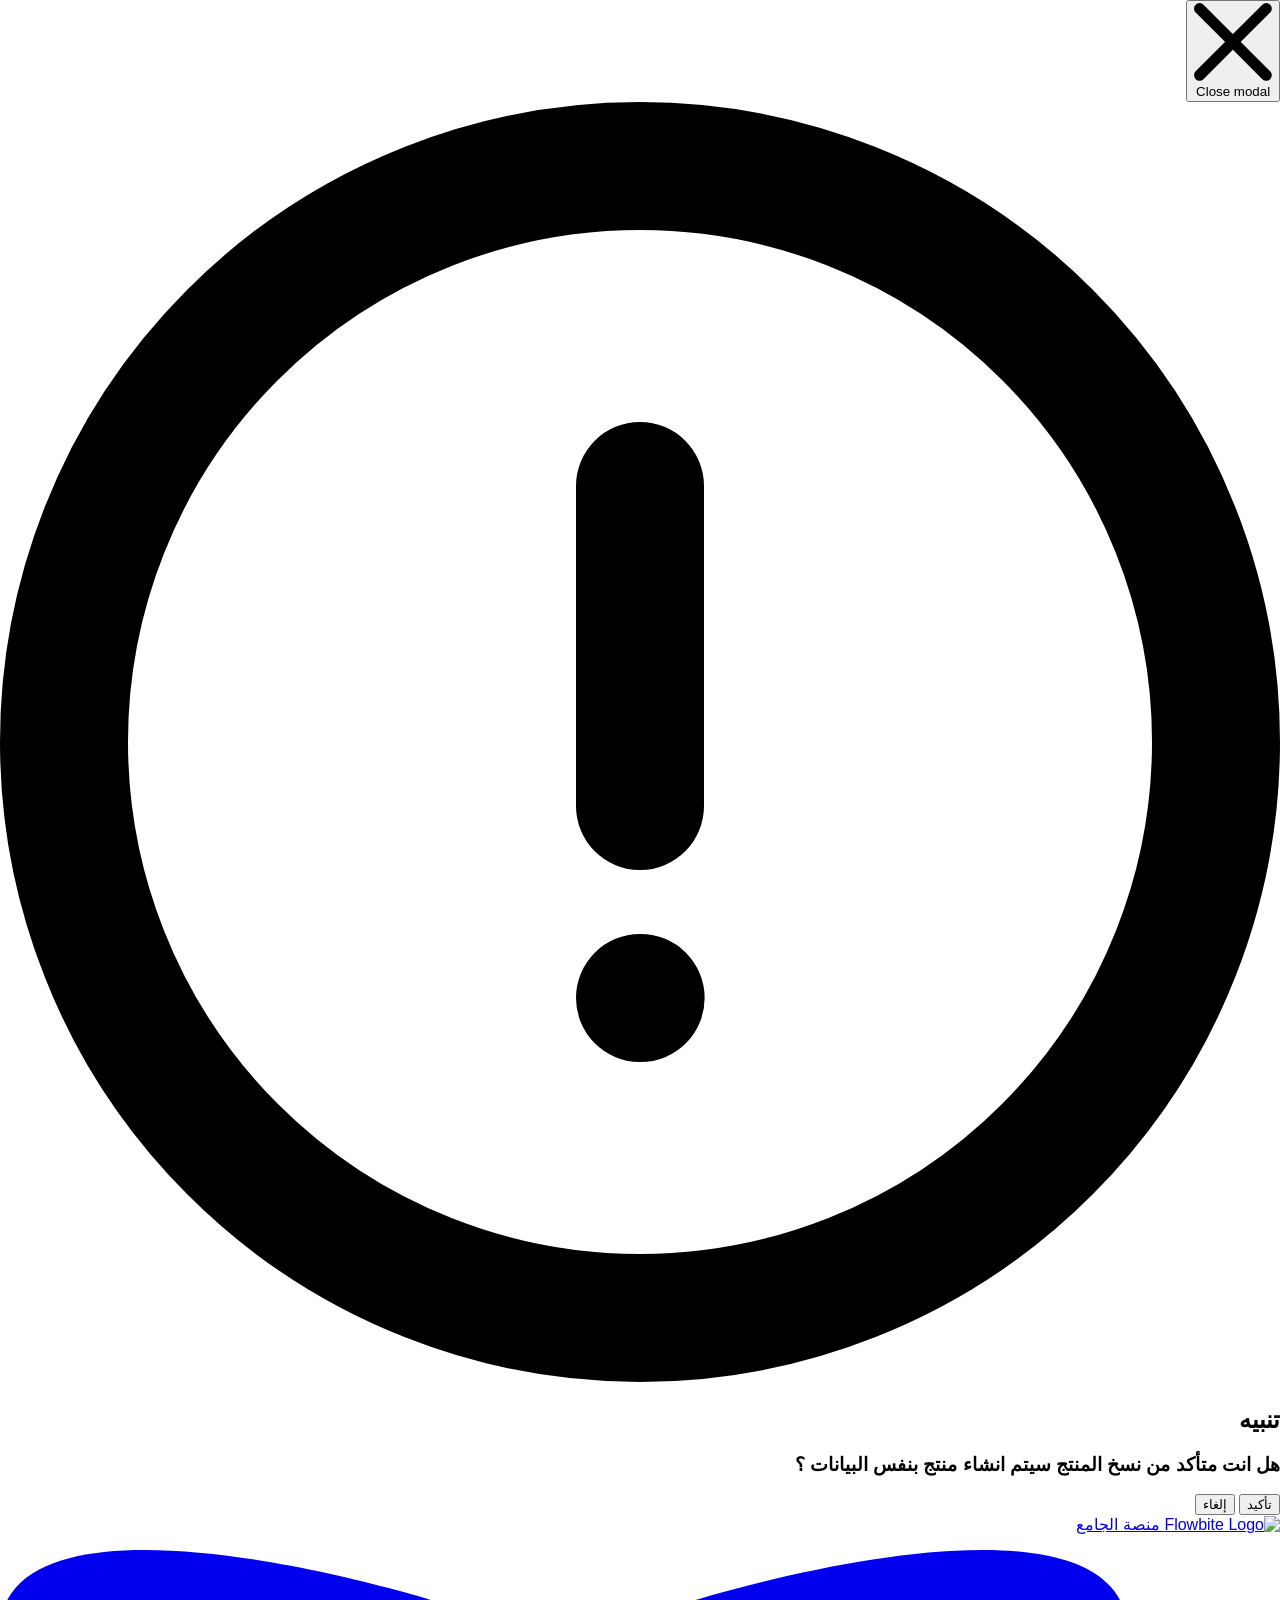
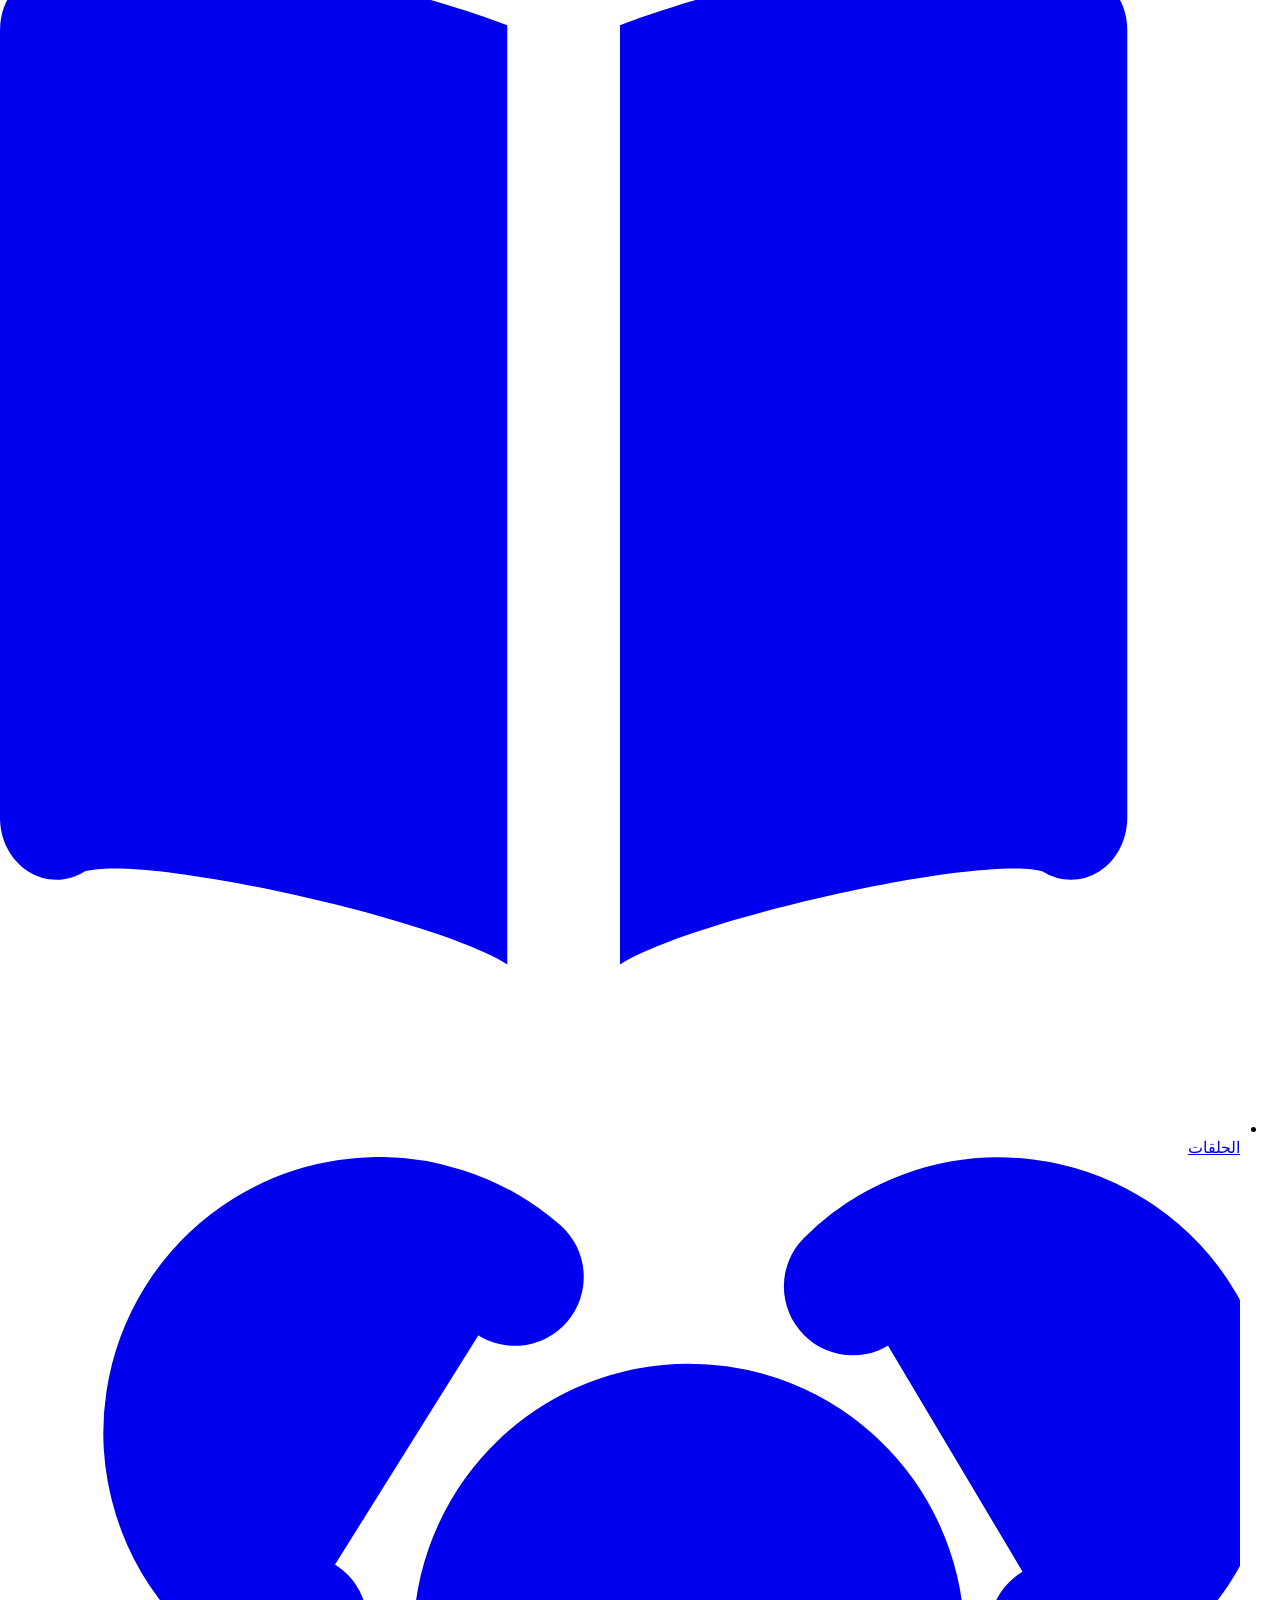
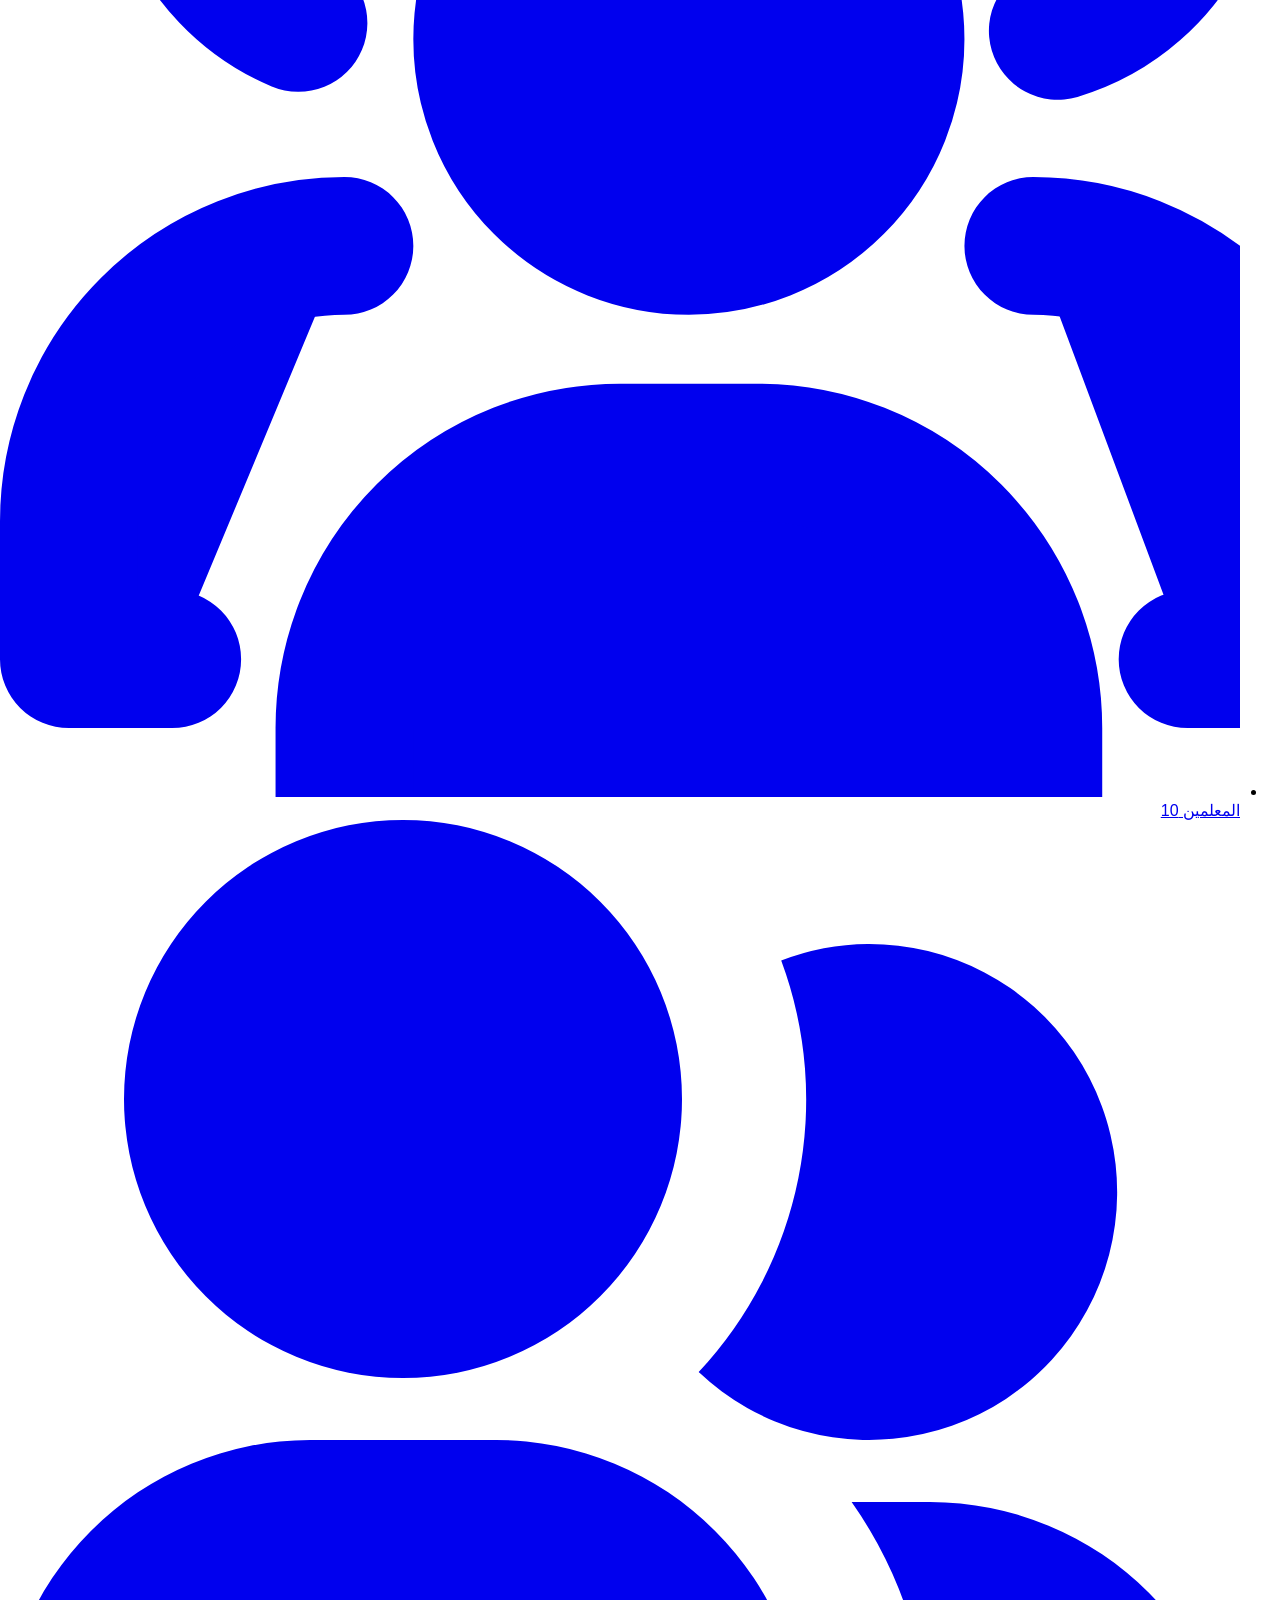
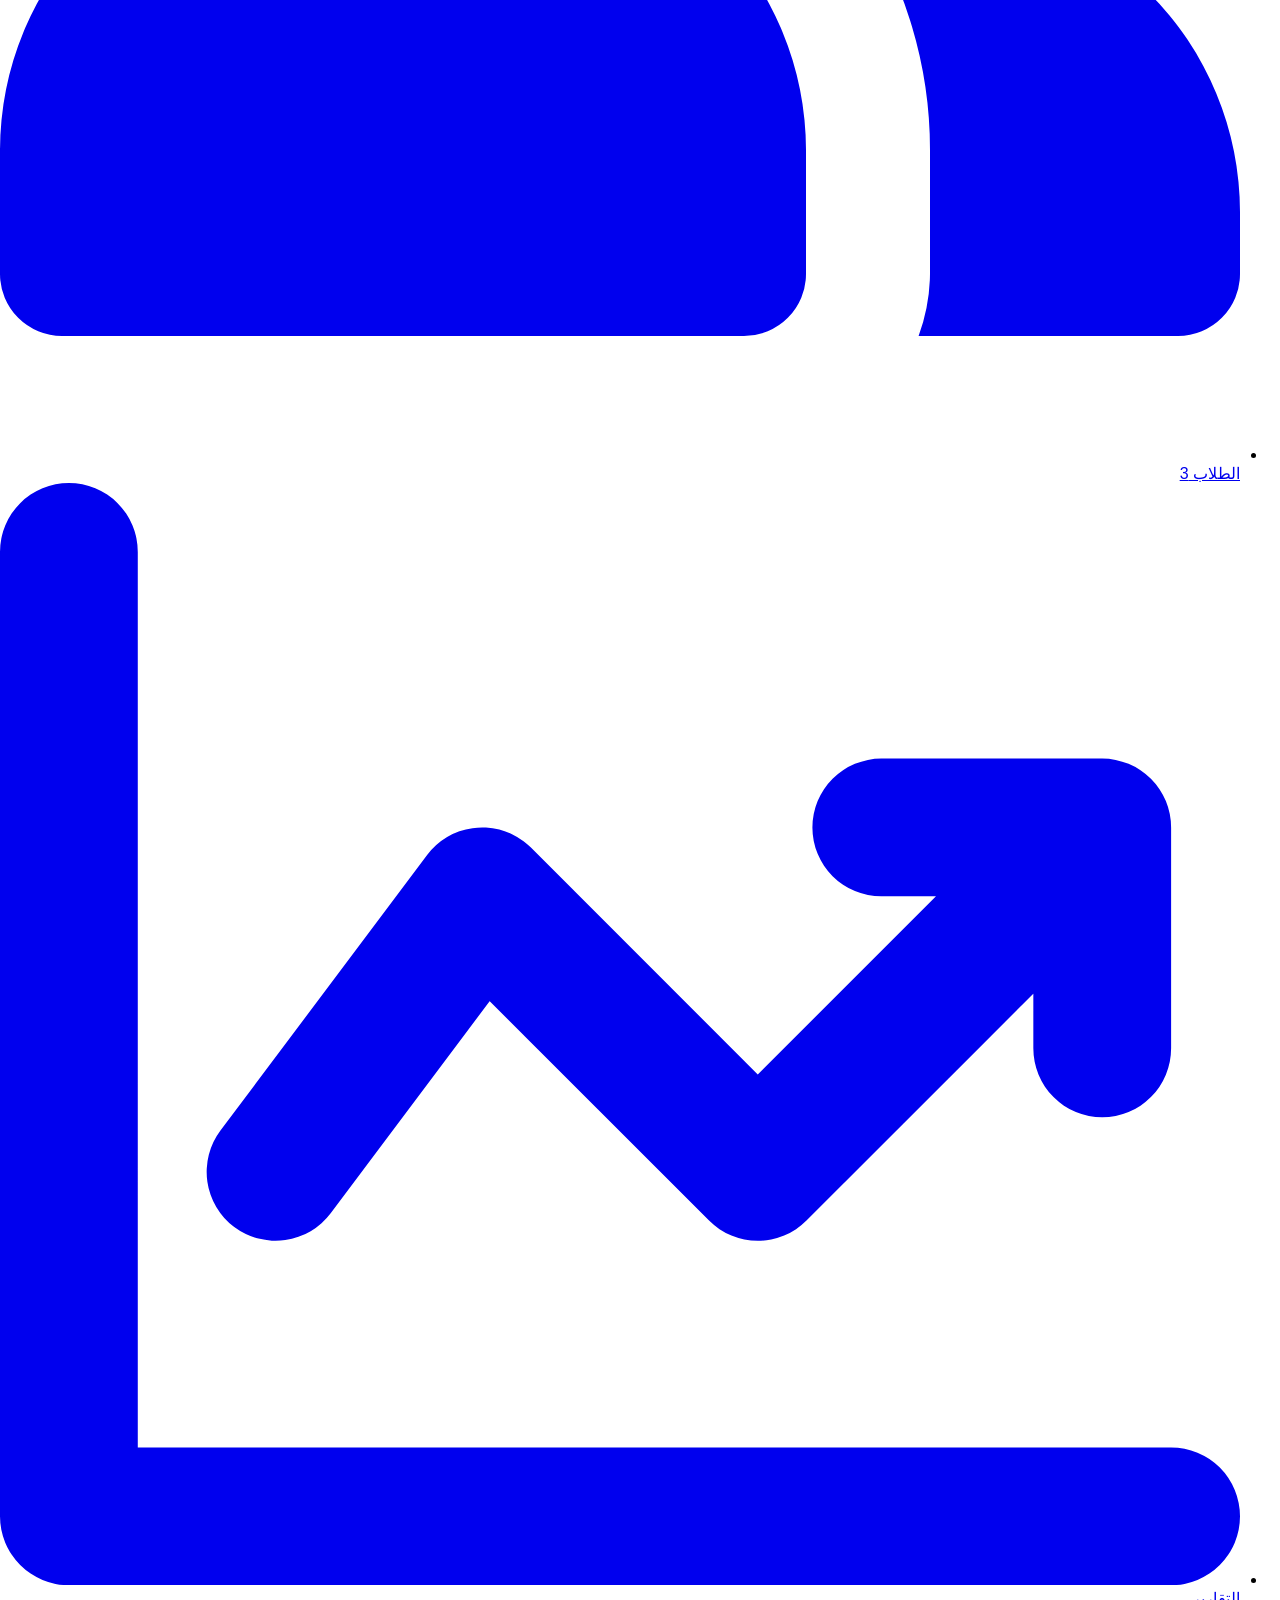
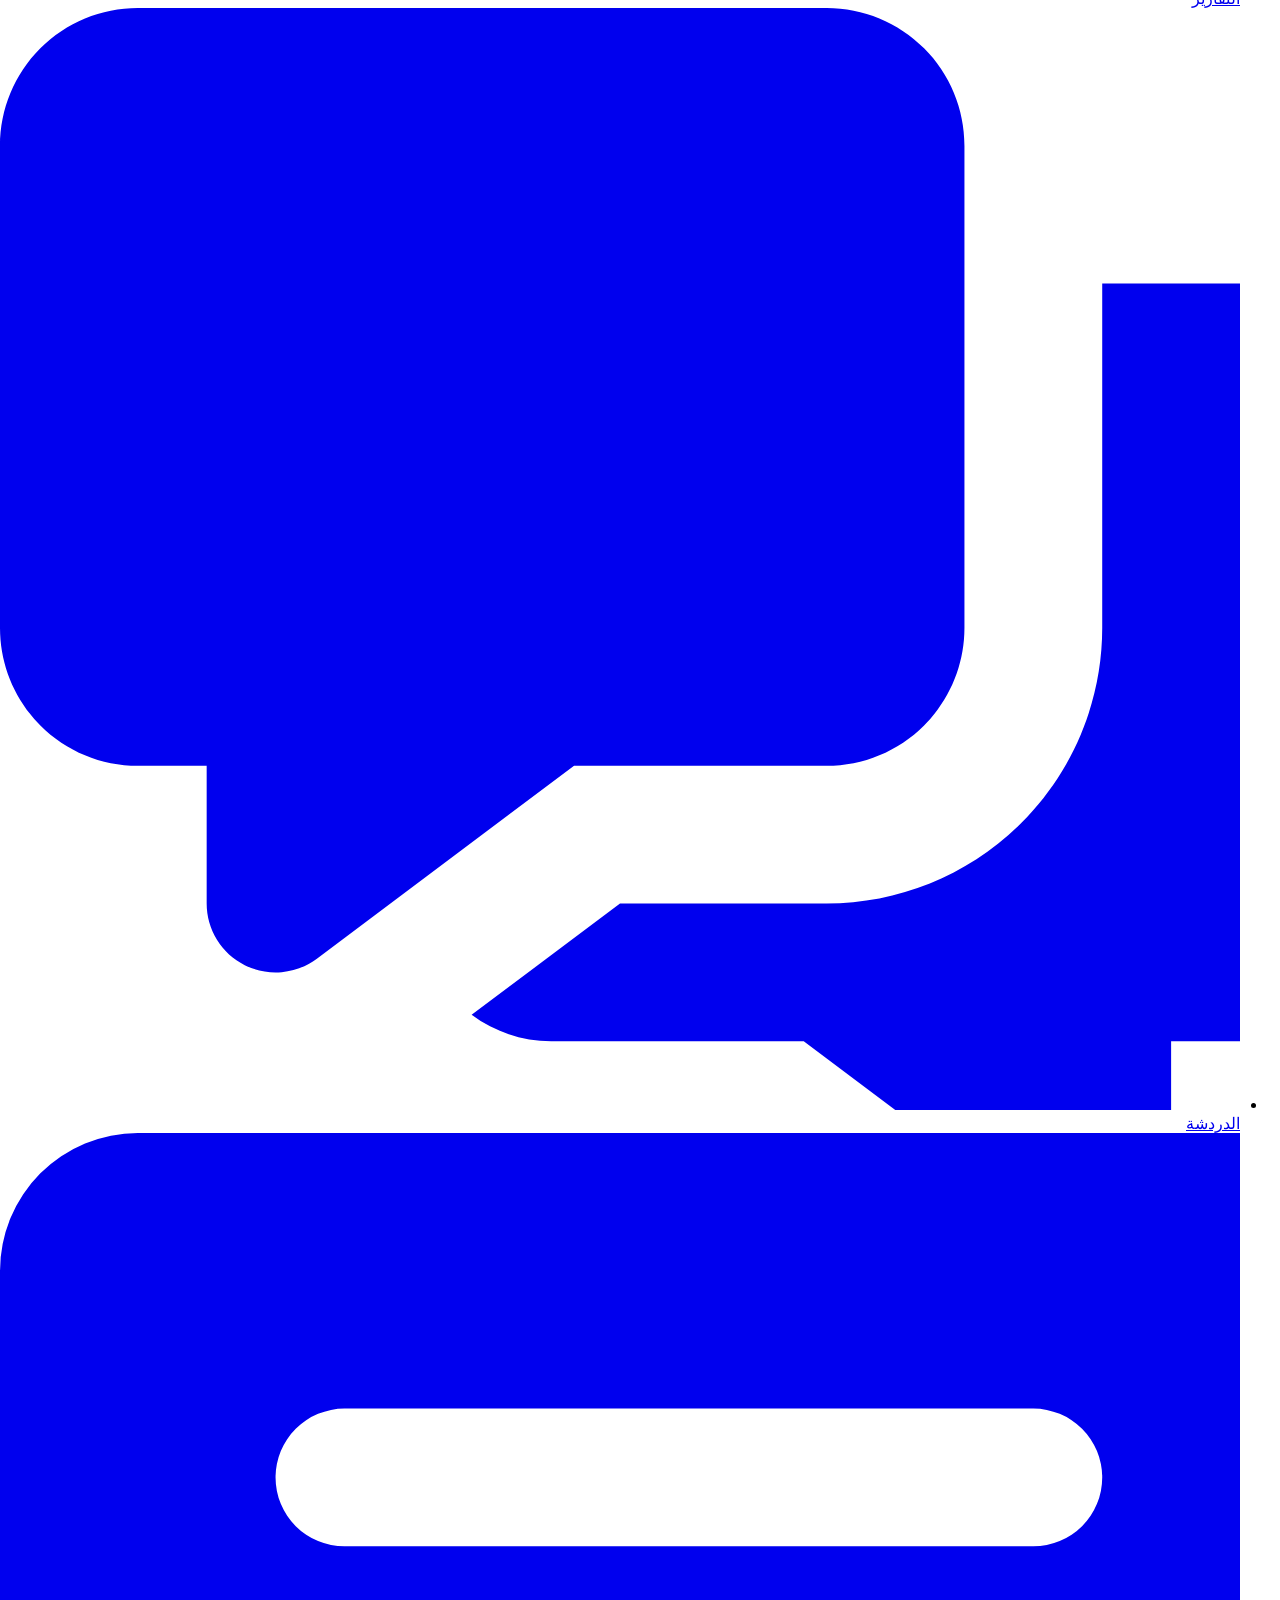
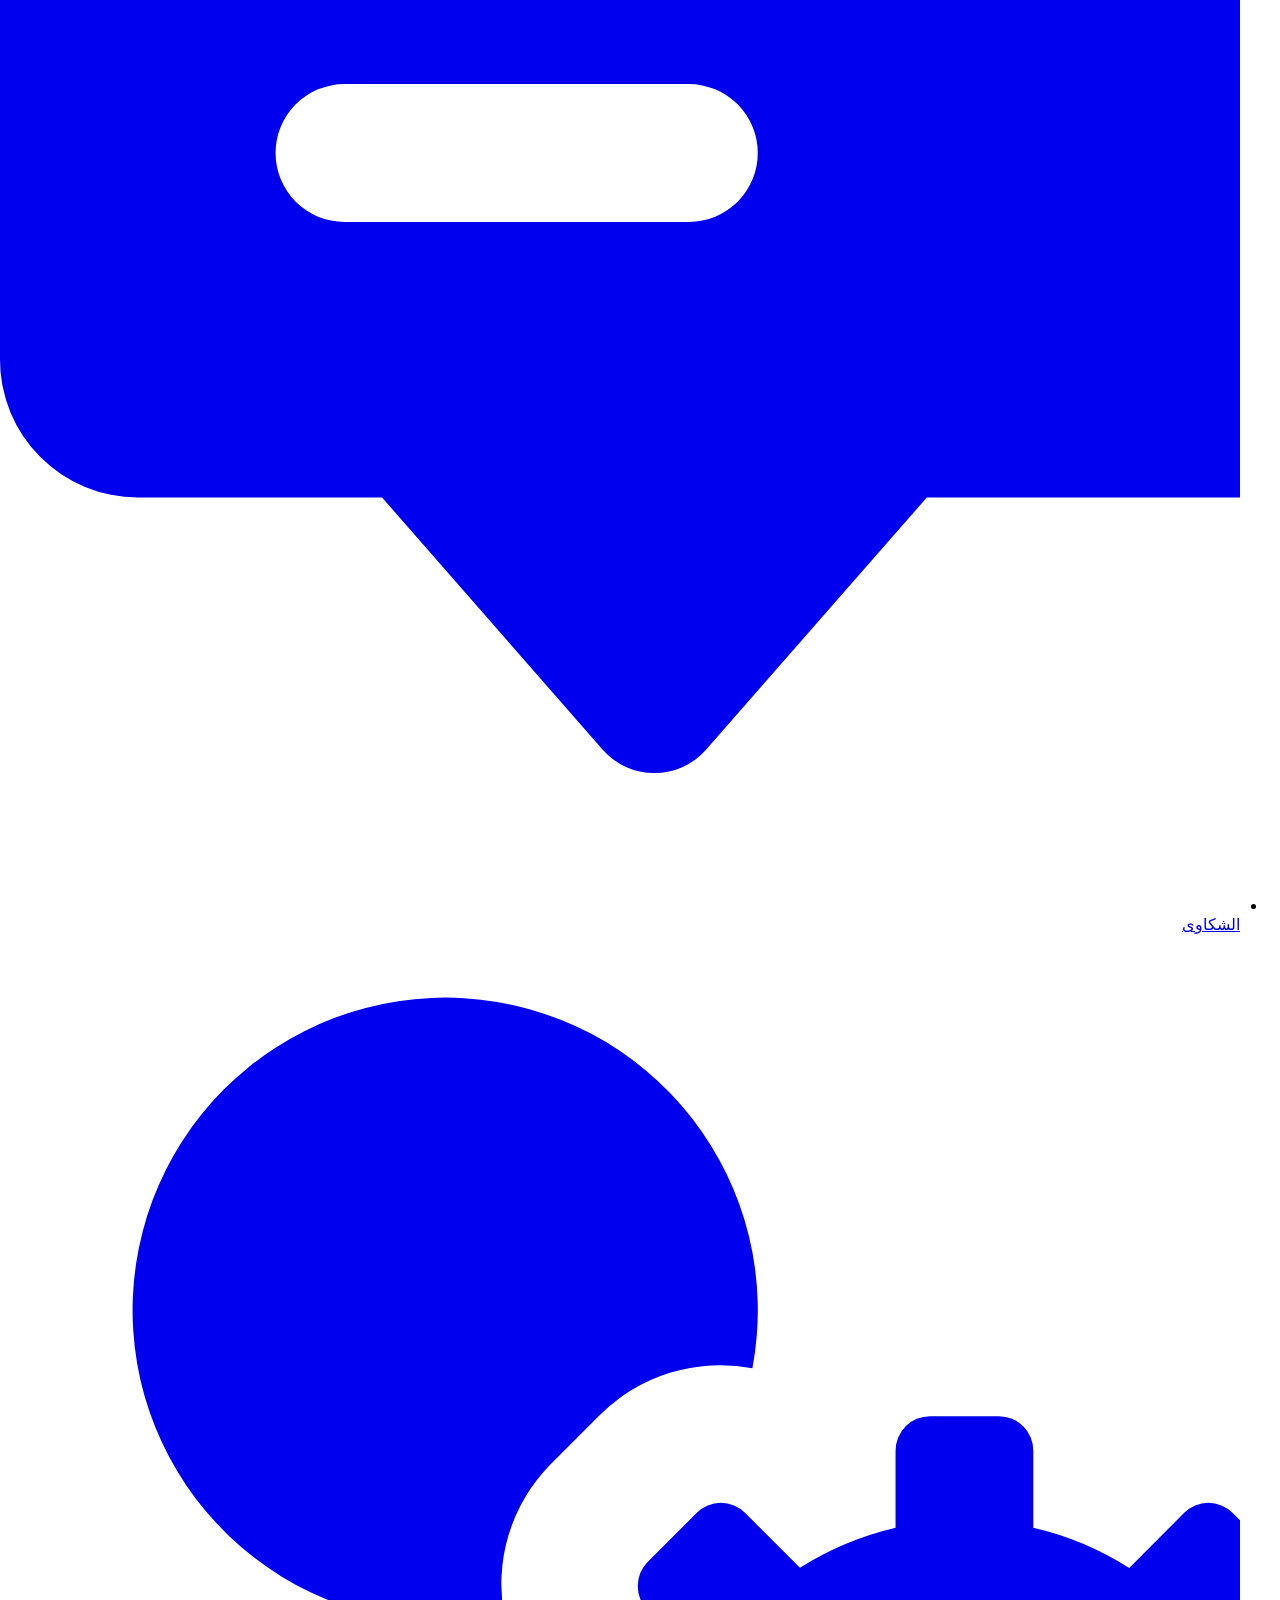
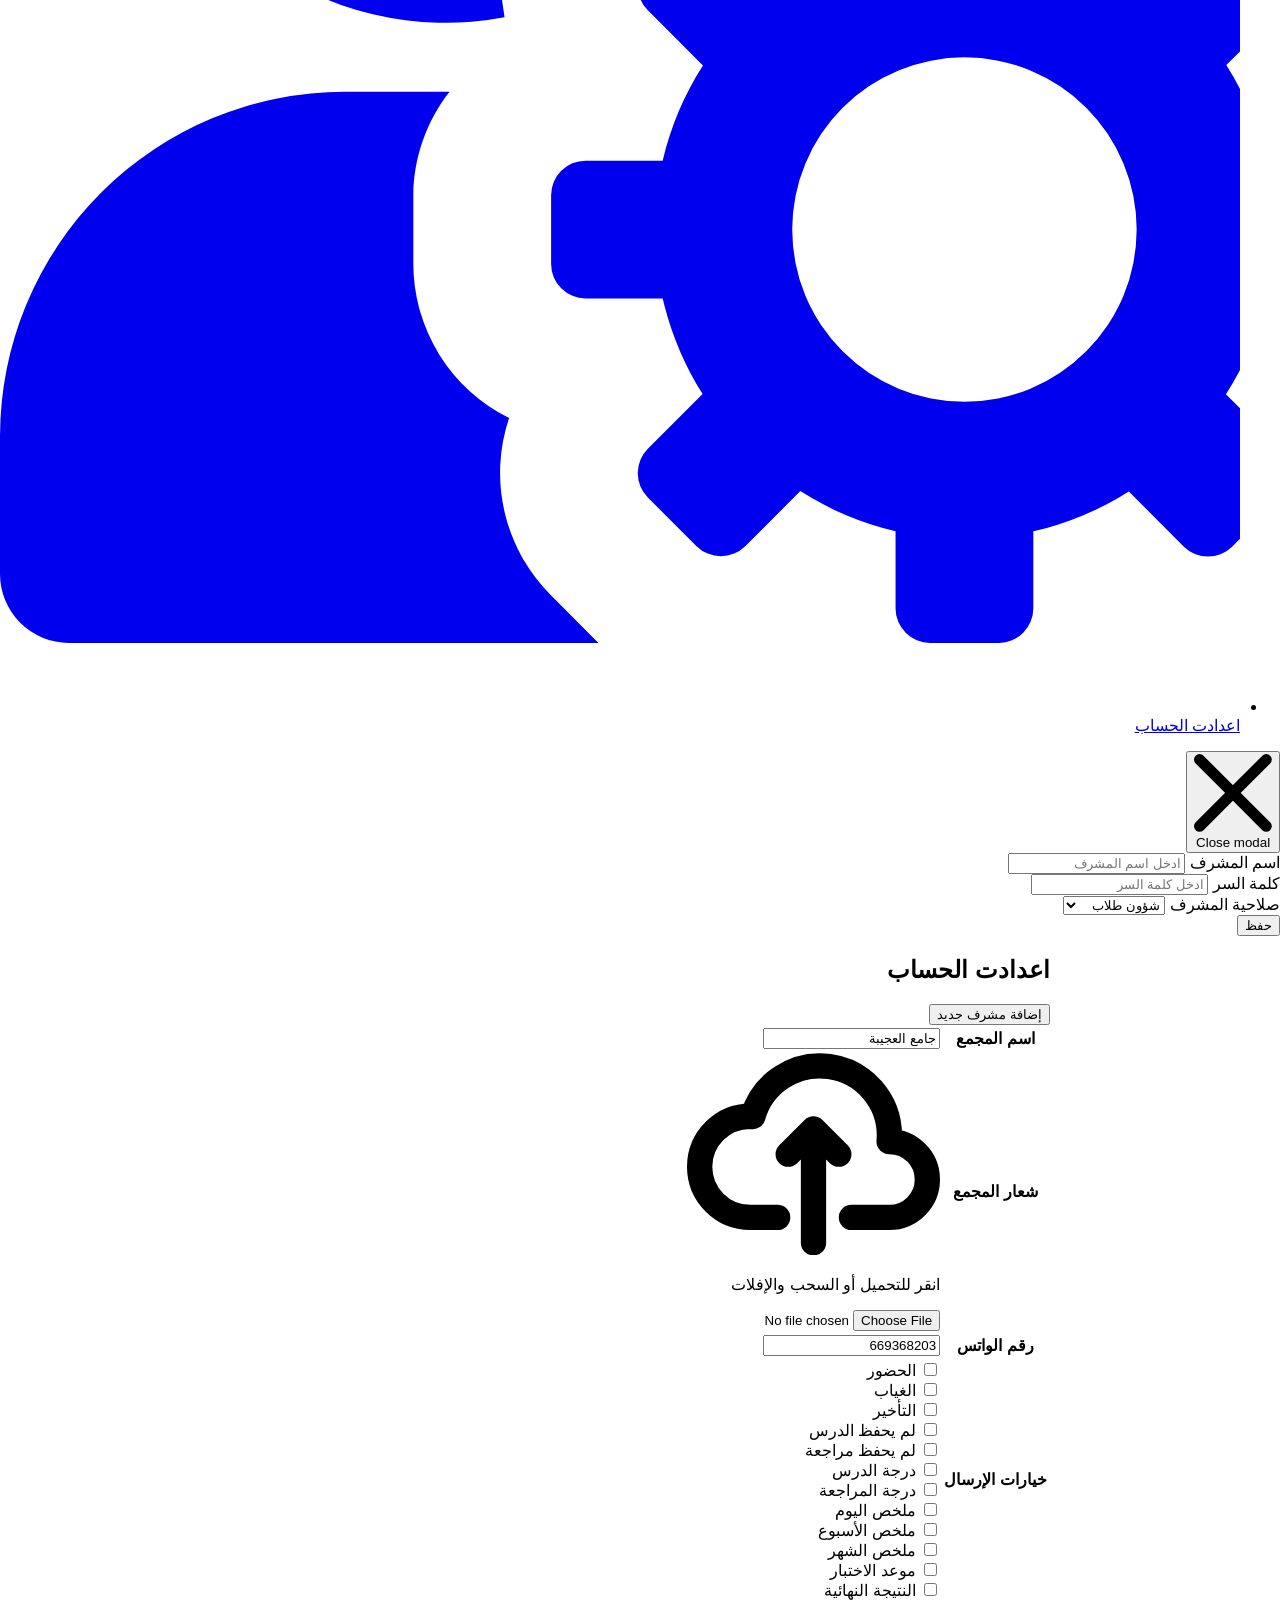
==== commit 96dda609: "Update Settings.html" ====
--- a/Settings.html
+++ b/Settings.html
@@ -357,13 +357,13 @@
 
   </main>
   <script>
-  Swal.fire({
-    text: "put some text",
-    icon: "success",
-    showConfirmButton: false
-  });
+  // Swal.fire({
+  //   text: "put some text",
+  //   icon: "success",
+  //   showConfirmButton: false
+  // });
   
   </script>
 
 </body>
-</html>+</html>
--- a/css/settings.css
+++ b/css/settings.css
@@ -0,0 +1,48 @@
+body{
+    font-family: 'Cairo', sans-serif;
+    margin: 0%;
+    padding:0%;
+  }
+      /* قم بإخفاء العنصر aside عندما يكون عرض الشاشة أقل من 768px */
+@media screen and (max-width: 768px) {
+  div#Myh2{
+    margin-top: 12%;
+  }
+  aside {
+    display: none;
+  }
+  nav {
+    display: block;
+  }
+  #Myh2{
+    margin-right: 3%;
+  }
+  #h{
+    margin-left: 3%;
+  }
+  #fortable{
+    margin-right: 3%;
+    width: 93%;
+    margin-bottom: 2%;
+  }
+  #updateAdmin{
+    margin-right: 3%;
+    width: 93%;
+    margin-top: 5%;
+    margin-bottom: 2%;
+  }
+}
+
+/* قم بإظهار العنصر aside عندما يكون عرض الشاشة أكبر من 768px */
+@media screen and (min-width: 769px) {
+  main{
+   width: 82%;
+   margin-right:18%
+  }
+  nav {
+    display: none;
+  }
+  aside {
+    display: block;
+  }
+}
